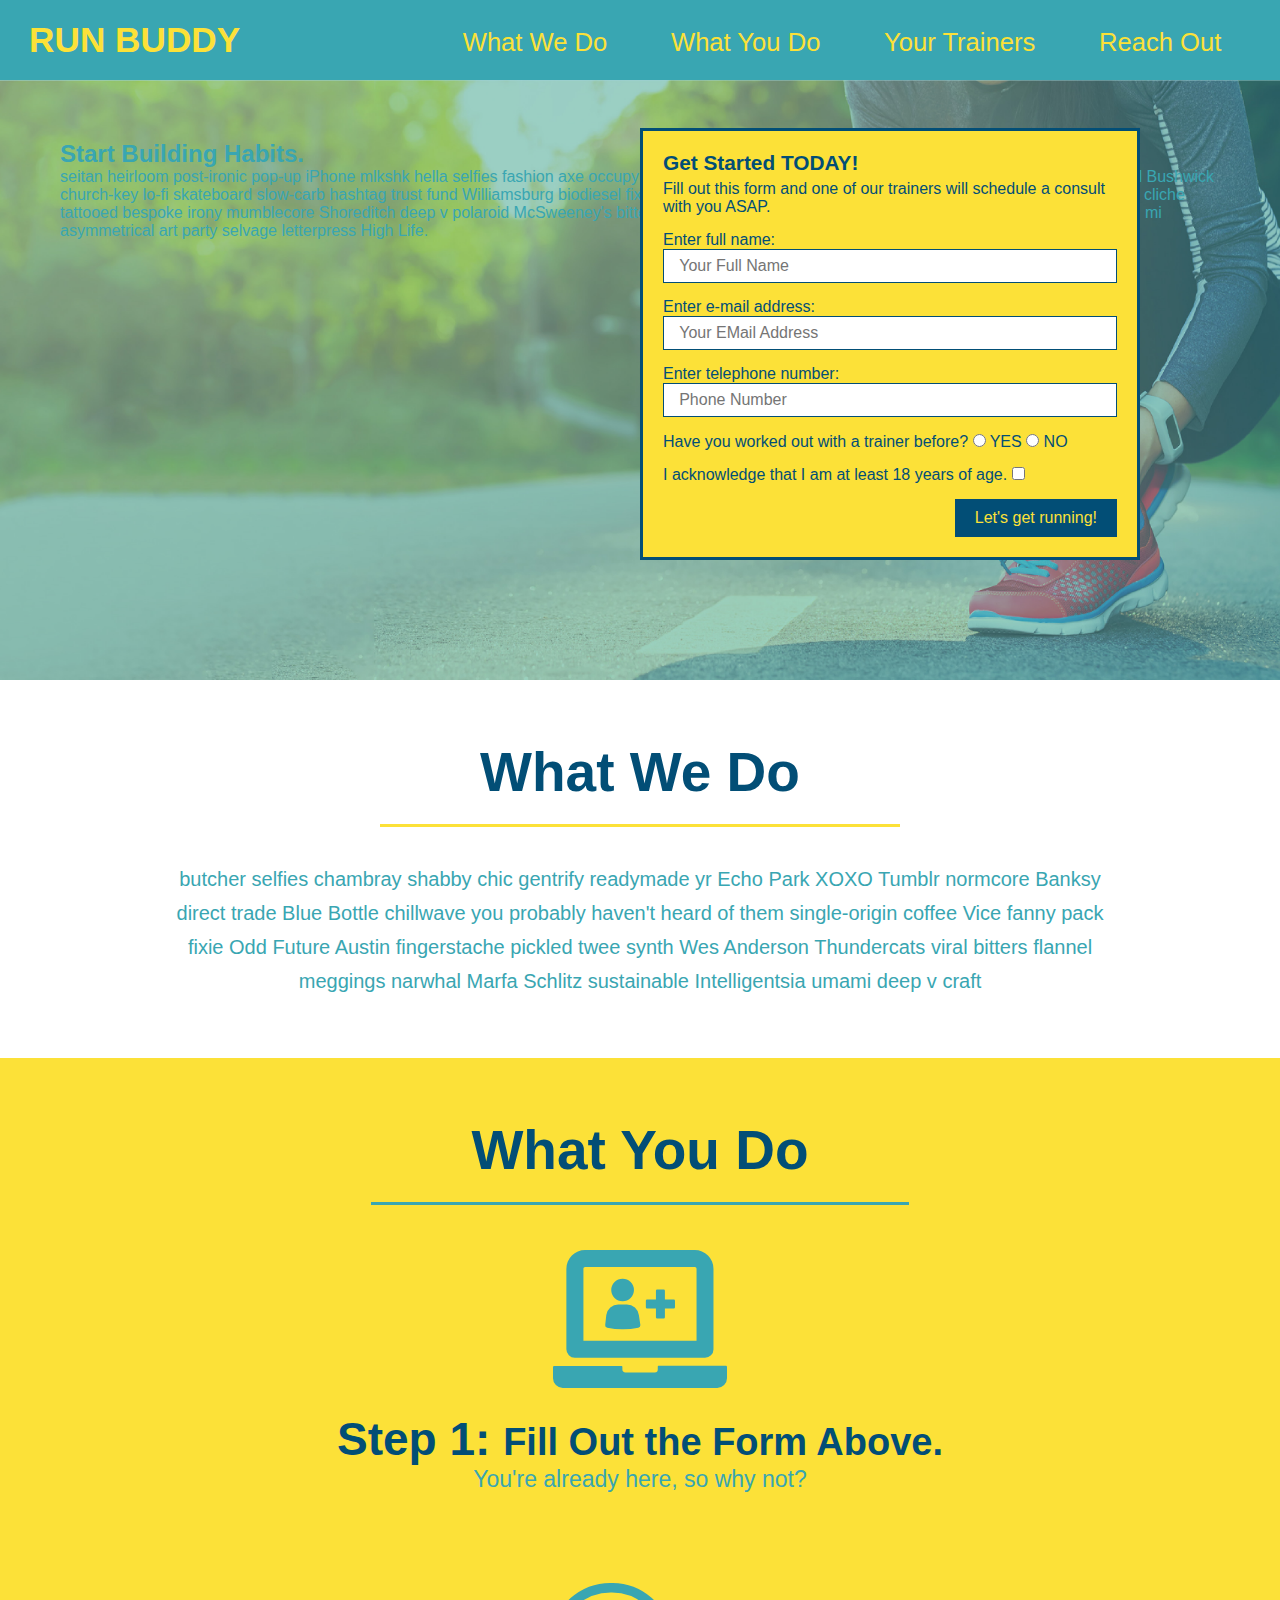
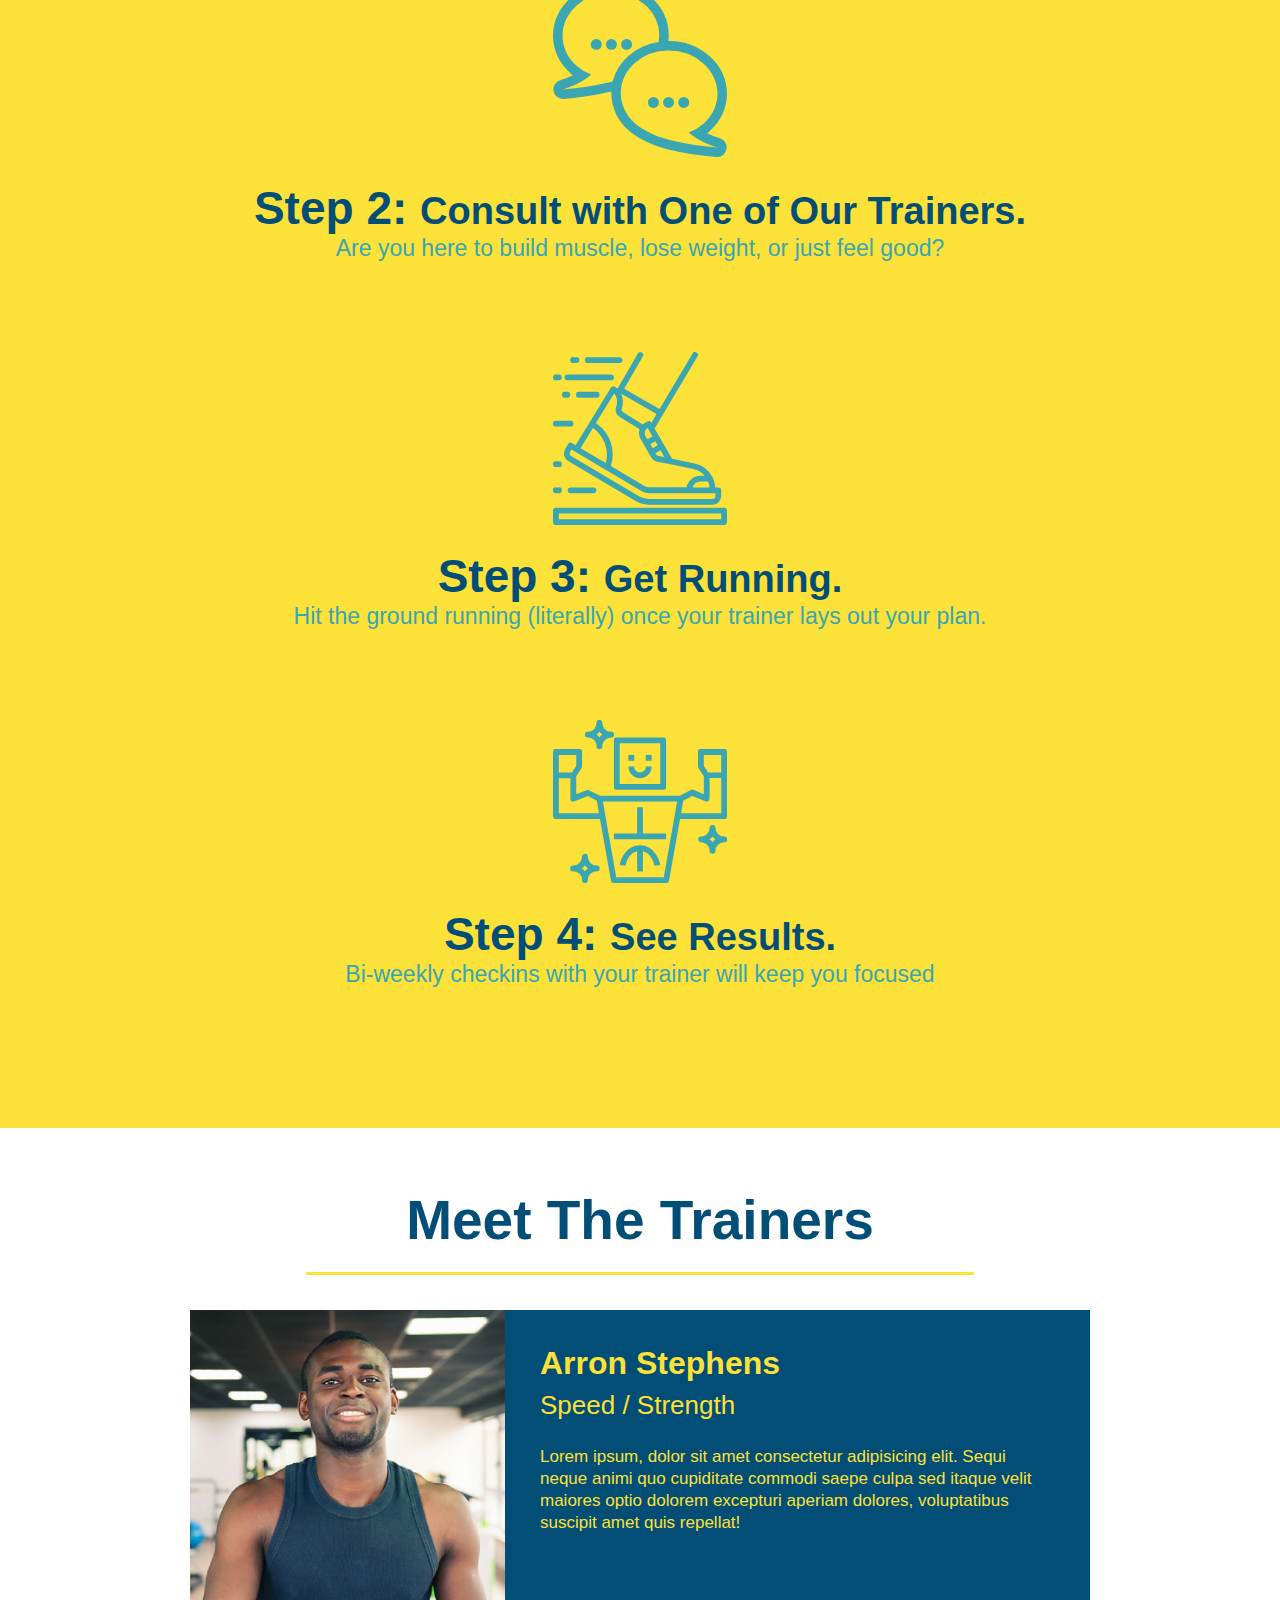
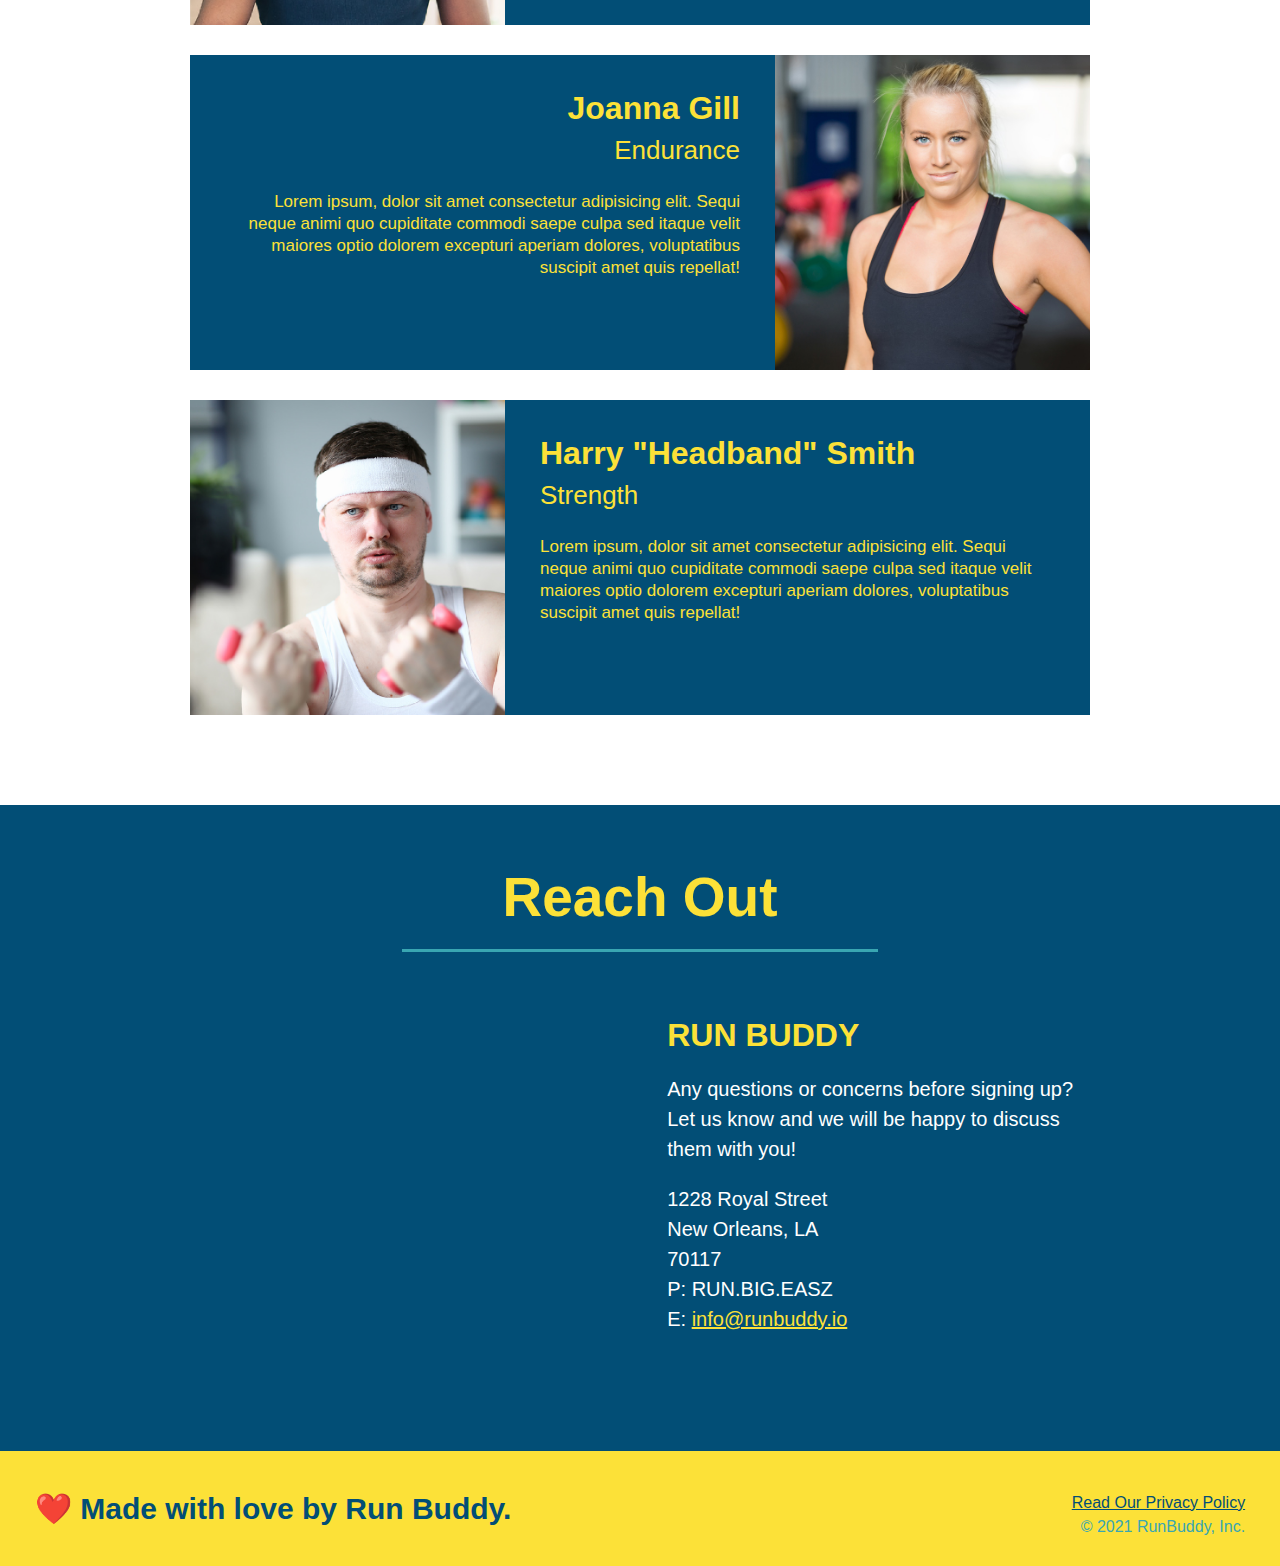
==== index.html @ 5948aca5 "add content to hero, replace image" ====
<!DOCTYPE html>
<html lang="en">
<head>
    <meta charset="UTF-8">
    <meta http-equiv="X-UA-Compatible" content="IE=edge">
    <meta name="viewport" content="width=device-width, initial-scale=1.0">
    <link rel="stylesheet" href="./assets/css/styles.css">
    <title>Run Buddy</title>
</head>
<body>
    <!-- navigation -->
    <header>
        <h1>
           <a href="/"> RUN BUDDY</a>
        </h1>
        <nav>
            <!-- unordered list -->
            <ul>
                <!-- list item  -->
                <li>
                    <!-- anchor -->
                    <a href="#what-we-do">What We Do</a>
                </li>
                <!-- list item  -->
                <li>
                    <!-- anchor -->
                    <a href="#what-you-do">What You Do</a>
                </li>
                <!-- list item  -->
                <li>
                    <!-- anchor -->
                    <a href="#your-trainers">Your Trainers</a>
                </li>
                <!-- list item  -->
                <li>
                    <!-- anchor -->
                    <a href="#reach-out">Reach Out</a>
                </li>
            </ul>
        </nav>
    </header>

    <!-- hero/jumbotron -->
    <section class="hero">
        <div class="hero-cta">
            <h2>Start Building Habits.</h2>
            <p>
              seitan heirloom post-ironic pop-up iPhone mlkshk hella selfies fashion axe occupy readymade put a bird on it messenger bag Wes Anderson Schlitz plaid Bushwick church-key lo-fi skateboard slow-carb hashtag trust fund Williamsburg biodiesel fixie farm-to-table 8-bit banjo XOXO Banksy chillwave bicycle rights retro cliche tattooed bespoke irony mumblecore Shoreditch deep v polaroid McSweeney's bitters cray gentrify tofu Marfa you probably haven't heard of them yr banh mi asymmetrical art party selvage letterpress High Life.
            </p>
          </div>
        <div class="hero-form">
            <h3>Get Started TODAY!</h3>
            <p>Fill out this form and one of our trainers will schedule a consult with you ASAP.</p>
        <!-- add form element -->
            <form>
                <label for="name">Enter full name:</label>
                <input type="text" placeholder="Your Full Name" name="name" id="name" class="form-input"/>
                <label for="email">Enter e-mail address:</label>
                <input type="email" placeholder="Your EMail Address" name="email" id="email" class="form-input"/>
                <label for="phone">Enter telephone number:</label>
                <input type="tel" placeholder="Phone Number" name="phone" id="phone" class="form-input"/>
                <p>
                    Have you worked out with a trainer before?
                    <input type="radio" name="trainer-confirm" id="trainer-yes"/>
                    <label for="trainer-yes">YES</label>
                    <input type="radio" name="trainer-confirm" id="trainer-no"/>
                    <label for="trainer-no">NO</label>
                </p>
                <p>
                    <label for="checkbox">
                        I acknowledge that I am at least 18 years of age.
                    </label>
                    <input type="checkbox" name="age-confirm" id="checkbox"/>
                </p>
                <button type="submit">
                    Let's get running!
                </button>
            </form>
        </div>
    </section>
    <!--end hero  -->
    
    <!-- "what we do" -->
    <section id="what-we-do" class="intro">
        <h2 class="section-title primary-border">What We Do</h2>
        <p>
            butcher selfies chambray shabby chic gentrify readymade yr Echo Park XOXO Tumblr normcore Banksy direct trade Blue Bottle chillwave you probably haven't heard of them single-origin coffee Vice fanny pack fixie Odd Future Austin fingerstache pickled twee synth Wes Anderson Thundercats viral bitters flannel meggings narwhal Marfa Schlitz sustainable Intelligentsia umami deep v craft
        </p>
    </section>
    
    <!-- "what you do"  -->
    <section id="what-you-do" class="steps">
        <h2 class="section-title secondary-border">What You Do</h2>

        <div>
            <img src="./assets/images/steps/step-1.svg" alt="" />
            <h3>Step 1: <span>Fill Out the Form Above.</span></h3>
            <p>You're already here, so why not?</p>
          </div>
        
          <div>
            <img src="./assets/images/steps/step-2.svg" alt="" />
            <h3>Step 2: <span>Consult with One of Our Trainers.</span></h3>
            <p>Are you here to build muscle, lose weight, or just feel good?</p>
          </div>
        
          <div>
            <img src="./assets/images/steps/step-3.svg" alt="" />
            <h3>Step 3: <span>Get Running.</span></h3>
            <p>Hit the ground running (literally) once your trainer lays out your plan.</p>
          </div>
        
          <div>
            <img src="./assets/images/steps/step-4.svg" alt="" />
            <h3>Step 4: <span>See Results.</span></h3>
            <p>Bi-weekly checkins with your trainer will keep you focused</p>
          </div>
    </section>

    <!-- "meet the trainers"  -->
    <section id="your-trainers" class="trainers">
        <h2 class="section-title primary-border">Meet The Trainers</h2>
        <article class="trainer">
            <img src="assets/images/trainers/trainer-1.jpg" alt="Arron Stephens in his workout clothes, ready to pump some iron!!" />
            <div class="trainer-bio text-left">
                <h3>Arron Stephens</h3>
                <h4>Speed / Strength</h4>
                <p>
                    Lorem ipsum, dolor sit amet consectetur adipisicing elit. Sequi neque animi quo cupiditate commodi saepe culpa sed
      itaque velit maiores optio dolorem excepturi aperiam dolores, voluptatibus suscipit amet quis repellat! 
                </p>
            </div>
        </article>
        <article class="trainer">
            <div class="trainer-bio text-right">
                <h3>Joanna Gill</h3>
                <h4>Endurance</h4>
                <p>
                    Lorem ipsum, dolor sit amet consectetur adipisicing elit. Sequi neque animi quo cupiditate commodi saepe culpa sed
      itaque velit maiores optio dolorem excepturi aperiam dolores, voluptatibus suscipit amet quis repellat! 
                </p>
            </div>
            <img src="assets/images/trainers/trainer-2.jpg" alt="Arron Stephens in his workout clothes, ready to pump some iron!!" />
        </article>
        <article class="trainer">
            <img src="assets/images/trainers/trainer-3.jpg" alt="Arron Stephens in his workout clothes, ready to pump some iron!!" />
            <div class="trainer-bio text-left">
                <h3>Harry "Headband" Smith</h3>
                <h4>Strength</h4>
                <p>
                    Lorem ipsum, dolor sit amet consectetur adipisicing elit. Sequi neque animi quo cupiditate commodi saepe culpa sed
      itaque velit maiores optio dolorem excepturi aperiam dolores, voluptatibus suscipit amet quis repellat! 
                </p>
            </div>
        </article>
    </section>

    <!-- "reach out" -->
    <section id="reach-out" class="contact">
        <h2 class="section-title secondary-border">Reach Out</h2>
        <div class="contact-info">
            <iframe 
            src="https://www.google.com/maps/embed?pb=!1m18!1m12!1m3!1d3456.588823987469!2d-90.06279768544455!3d29.962503529394986!2m3!1f0!2f0!3f0!3m2!1i1024!2i768!4f13.1!3m3!1m2!1s0x8620a619ffd8ab03%3A0xcccd583f486c38cd!2s1228%20Royal%20St%2C%20New%20Orleans%2C%20LA%2070116!5e0!3m2!1sen!2sus!4v1630779597541!5m2!1sen!2sus" 
            style="border:0;" 
            allowfullscreen="" 
            loading="lazy"></iframe>
            <div>
                <h3>RUN BUDDY</h3>
                 <p>
                Any questions or concerns before signing up?
                <br/>
                Let us know and we will be happy to discuss them with you!
                 </p>
                <address>
                1228 Royal Street 
                <br/>
                New Orleans, LA 
                <br/>
                70117 
                <br/>
                P: RUN.BIG.EASZ
                <br/>
                E: <a href="mailto:etorresntoary@gmail.com">info@runbuddy.io</a>
                </address>
            </div>
        </div>
    </section>

    <!-- footer -->
    <footer>
        <h2>❤️ Made with love by Run Buddy.</h2>
        <div>
            <a href="./privacy-policy.html">Read Our Privacy Policy</a>
           <br/>
           &copy; 2021 RunBuddy, Inc.
        </div>
    </footer>
</body>
</html>
---- assets/css/styles.css ----
* {
    margin: 0;
    padding: 0;
    box-sizing: border-box;
}

body {
    color: #39a6b2;
    font-family: Helvetica, Arial, sans-serif;
  }

section {
    padding: 3.75rem;
}

.section-title {
    display: inline-block;
    font-size: 3.4375rem;
    color: #024e76;
    margin-bottom: 2.1875rem;
    padding: 0 6.25rem 1.25rem 6.25rem;
    border-bottom: .1875rem solid
}

.primary-border {
    border-color: #fce138;
}

.secondary-border {
    border-color: #39a6b2;
}

.text-left {
    text-align: left
}

.text-right {
    text-align: right
}

  /* header styles */
  header {
      padding: 1.25rem 1.82rem;
      background-color: #39a6b2;
  }

  header h1 {
      font-weight: bold;
      font-size: 2.2rem;
      color: #fce138;
      margin: 0;
      display: inline;
  }

  header a {
      text-decoration: none;
      color: #fce138;
  }

  header nav {
      float: right;
      margin: .5rem 0;
  }

  header nav ul li {
      display: inline;
  }

  header nav ul li a {
      margin: 0 1.85rem;
      font-weight: lighter;
      font-size: 1.6rem
  }
/* header end */


/* hero style start */
.hero {
    background-image: url("../images/hero/flipped-hero-image.jpg");
    height: 37.5rem;
    background-size: cover;
    background-position: center;
    position: relative;
}

.hero-form {
    border: solid 3px #024e76;
    background-color: #fce138;
    padding: 1.25rem;
    width: 31.25rem;
    color: #024e76;
    position:absolute;
    bottom: 7.5rem;
    right: 8.75rem;
}

.hero-form h3 {
    font-size: 1.3rem;
    margin: 0;
}

.hero-form p {
    margin: .3125rem 0 .95rem 0;
}

/* .hero-form label {
    margin: 0 .3125rem
} */

.form-input{
    border: 1px solid #024e76;
    display: block;
    padding: .44rem .95rem;
    font-size: 1rem;
    color: #024e76;
    width: 100%;
    margin-bottom: .95rem;
}

.hero-form button {
    color: #fce138;
    background-color: #024e76;
    border: none;
    padding: .625rem 1.25rem;
    font-size: 1rem;
    float: right;
}
/* hero style end */

/* intro styles */
.intro {
    text-align: center;
}

.intro p {
    line-height: 1.7;
    color: #39a6b2;
    width: 80%;
    font-size: 1.25rem;
    margin: auto;
}
/* intro styles end */

/* steps styles */
.steps {
    text-align: center;
    background: #fce138
}

.steps div {
    margin-bottom: 5rem;
}

.steps img {
    width: 15%;
    margin: .625rem 0;
}

.steps h3 {
    color: #024e76;
    font-size: 2.875rem;
    margin-top: .625rem;
}

.steps span {
    font-size: 2.375rem;
}

.steps p {
    color: #39a6b2;
    font-size: 1.4375rem;
}
/* steps styles end */

/* trainers styles */
.trainers {
    text-align: center;
}

.trainer {
    width: 56.25rem;
    margin: 0 auto 1.875rem auto;
    background: #024e76;
    color: #fce138;
    overflow: auto;
}

.trainer img {
    width: 35%;
    float: left;
}

.trainer-bio {
    padding: 2.1875rem;
    float: left;
    width: 65%;
}

.trainer-bio h3 {
    font-size: 2rem;
    margin-bottom: .5rem;
}

.trainer-bio h4 {
    font-weight: lighter;
    font-size: 1.625rem;
    margin-bottom: 1.5625rem;
}

.trainer-bio p {
    font-size: 1.0625rem;
    line-height: 1.3;
}
/* trainers end */

/* reach out styles */
.contact {
    text-align: center;
    background: #024e76;
}

.contact h2 {
    color: #fce138;
}

.contact-info iframe {
    width: 25rem;
    height: 25rem;
}

.contact-info div {
    width: 25.625rem;
    display: inline-block;
    vertical-align: top;
    text-align: left;
    margin: 1.875rem 0 0 3.75rem;
    color: #fff;
}

.contact-info h3 {
    color: #fce138;
    font-size: 2rem;
}

.contact-info p, .contact-info address {
    margin: 1.25rem 0;
    line-height: 1.5;
    font-size: 1.25rem;
    font-style: normal;
}

.contact-info a {
    color: #fce138;
}
/* reach out end */

  /*  footer styles */
  footer {
    background: #fce138;
    width: 100%;
    padding: 2.5rem 2.18rem;
}

footer h2 {
    display: inline;
    color: #024e76;
    font-size: 1.875rem;
    margin: 0;
}

footer div {
    float: right;
    line-height: 1.5;
    text-align: right;
}

footer a {
    color: #024e76;
}

/* footer style end */
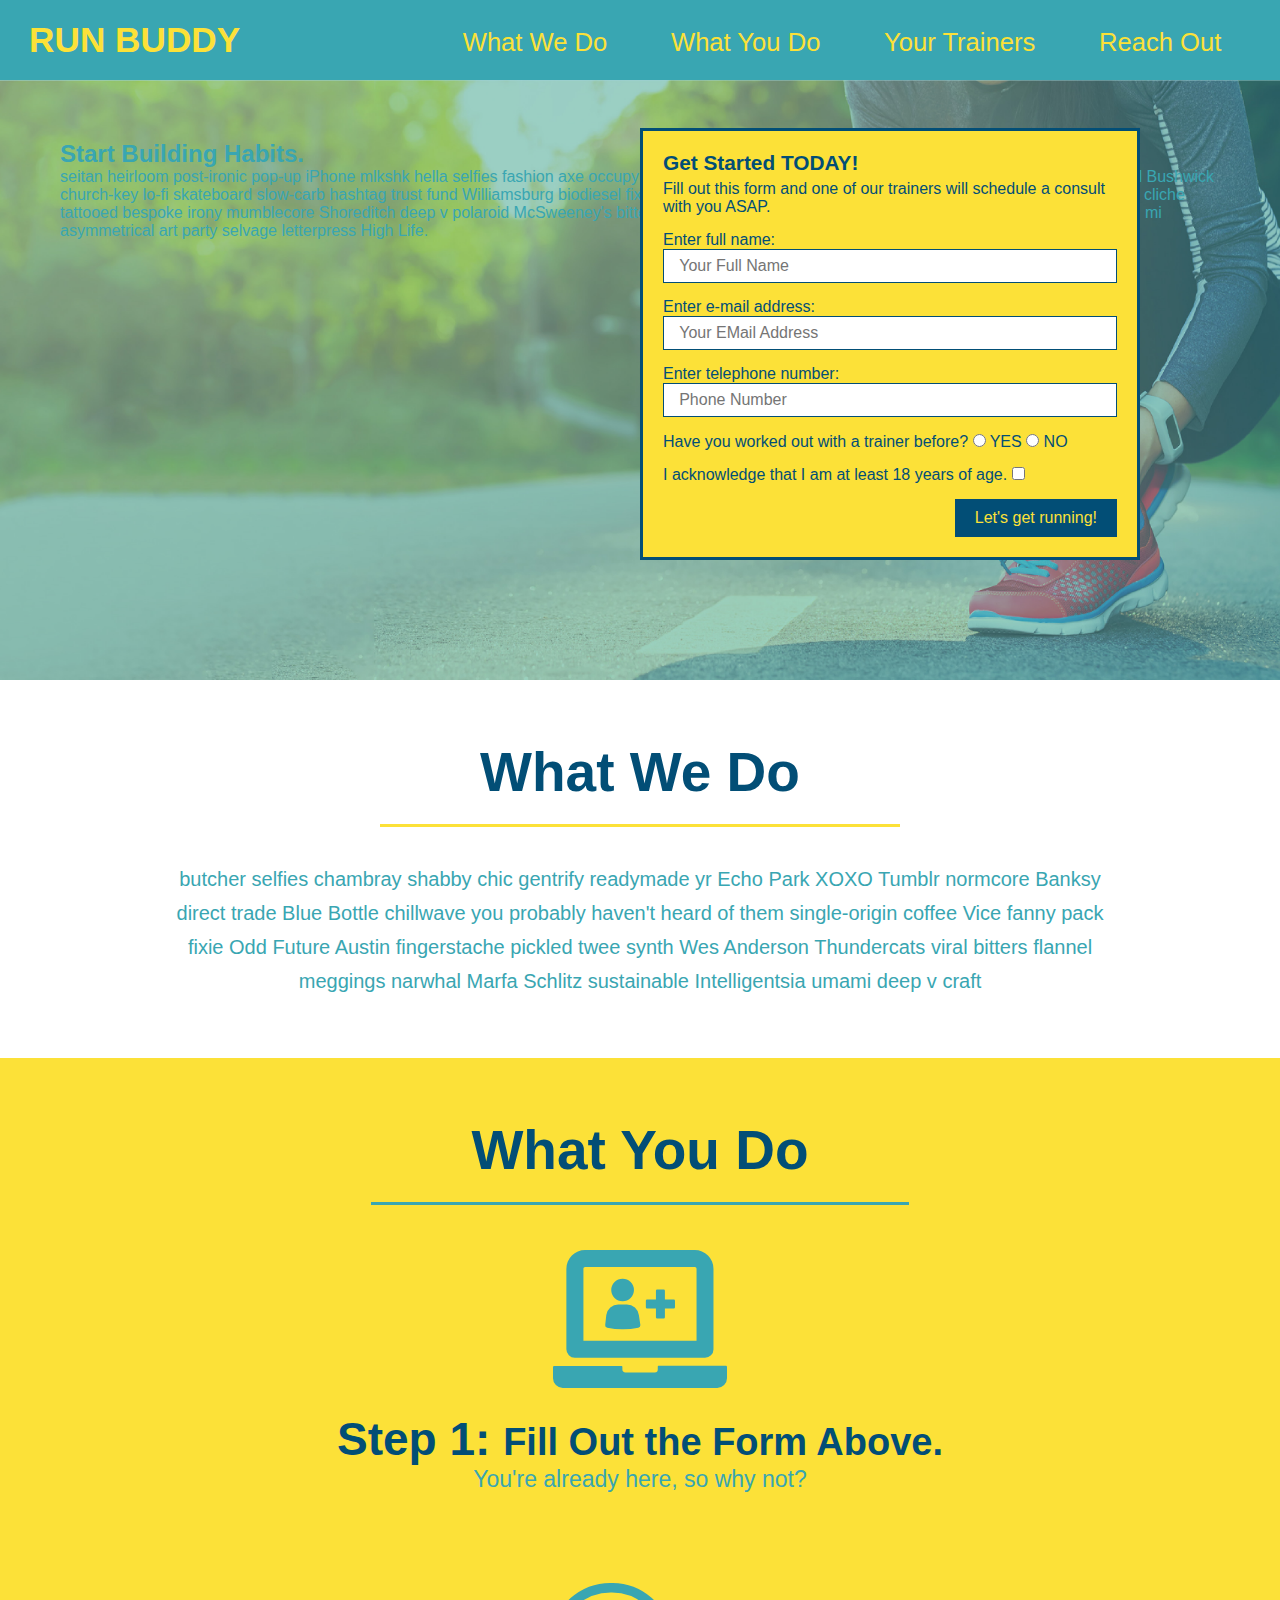
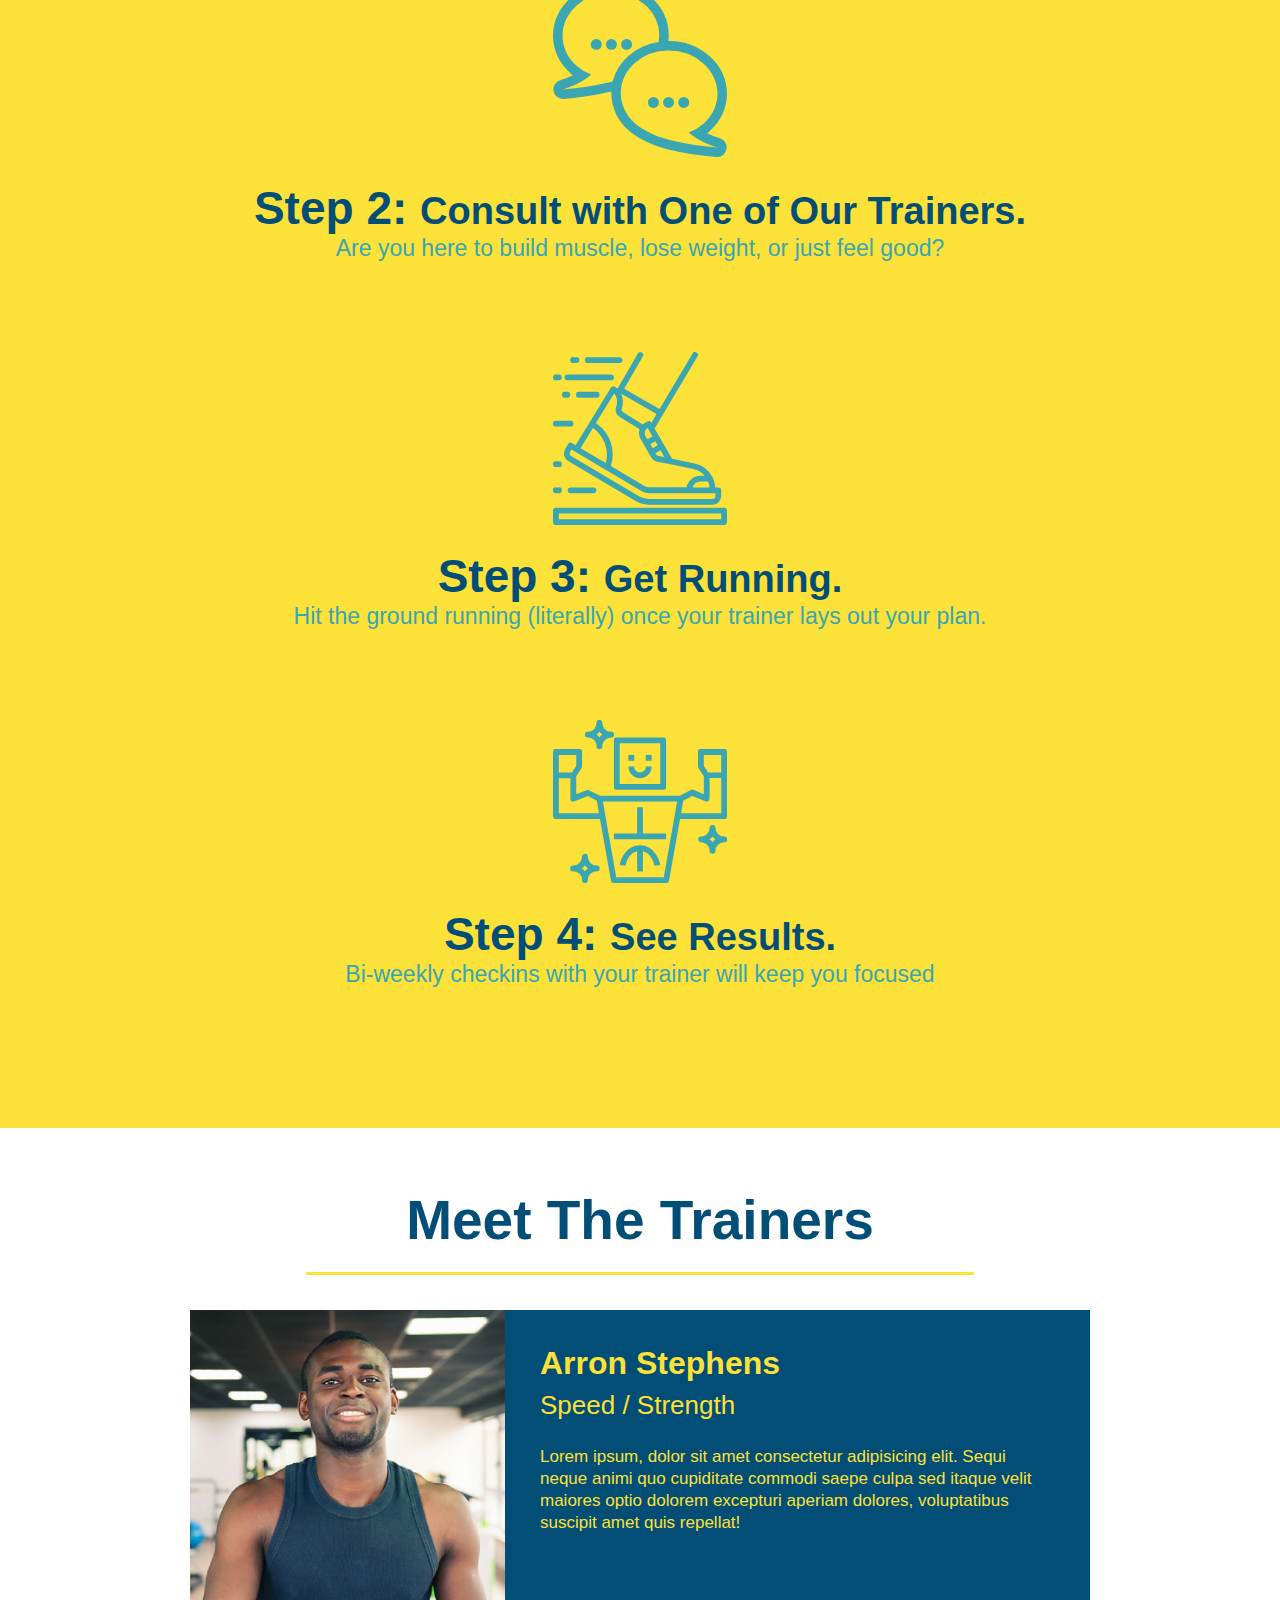
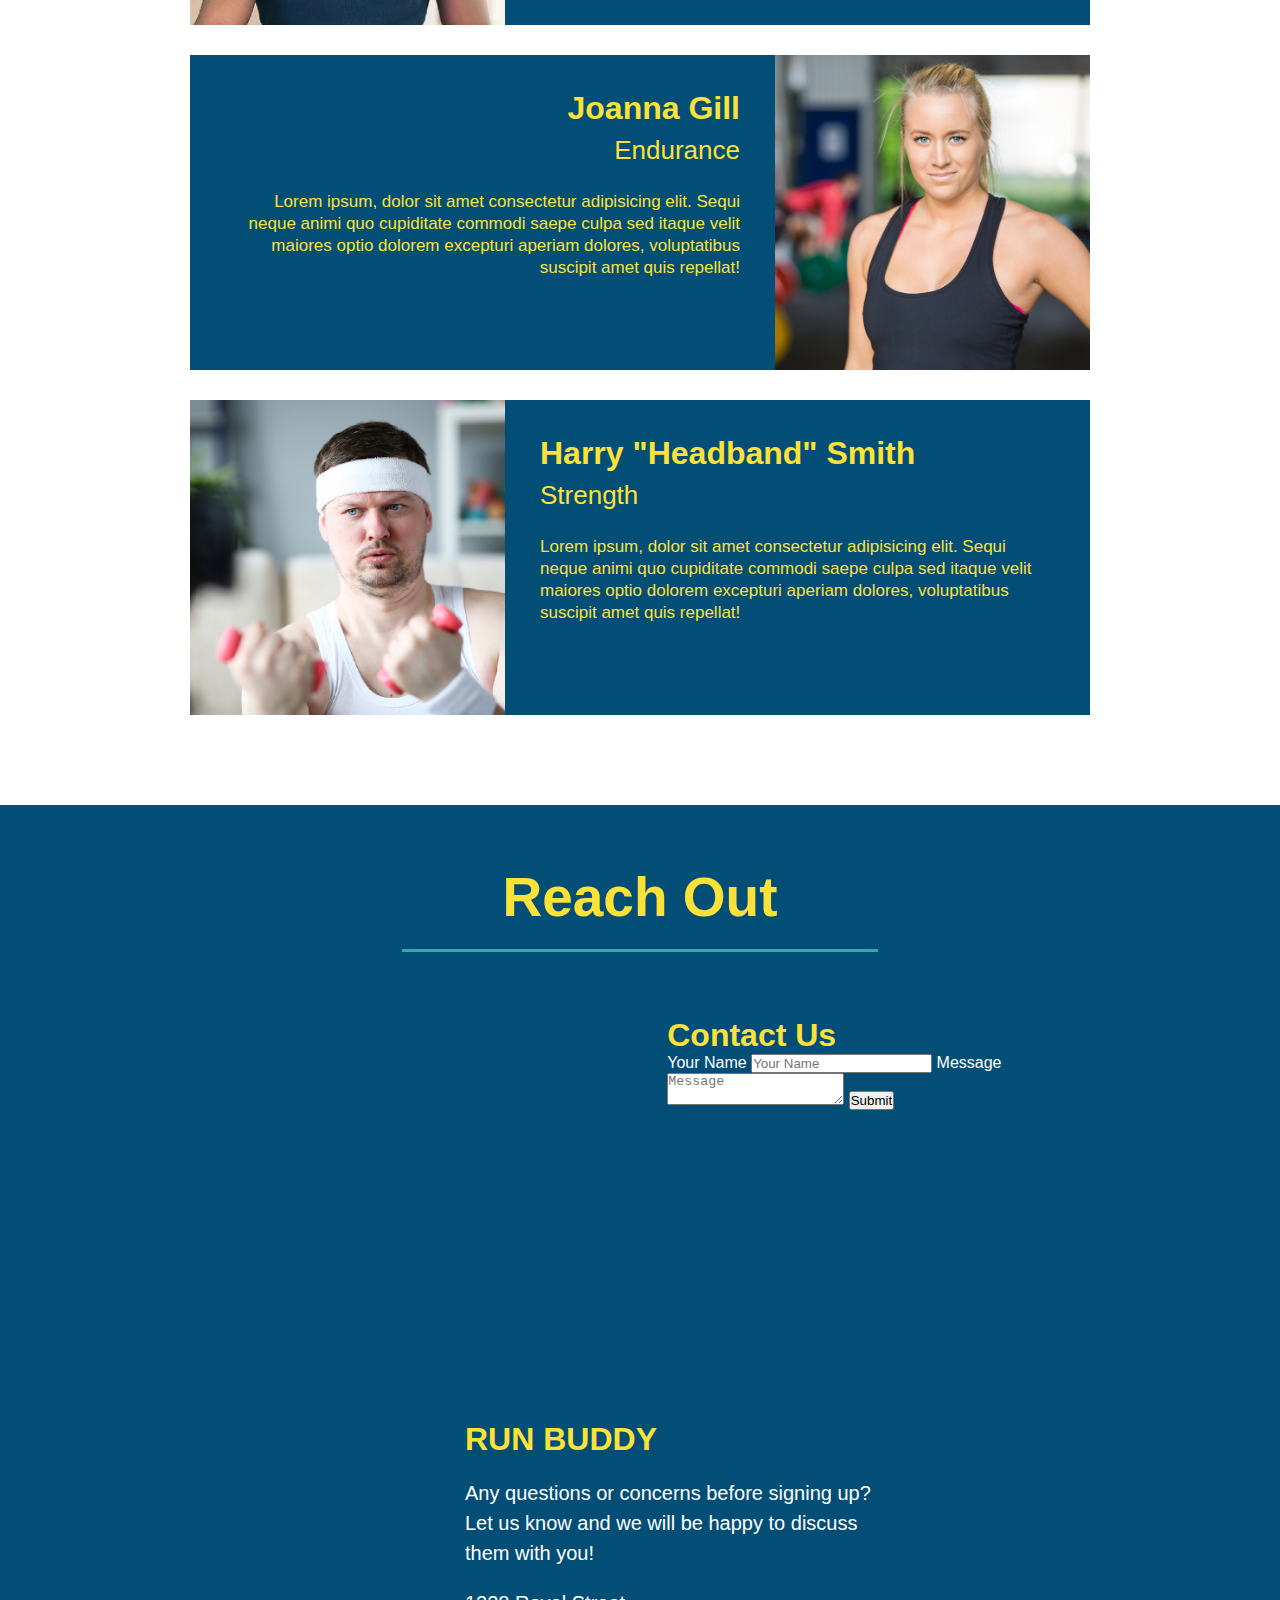
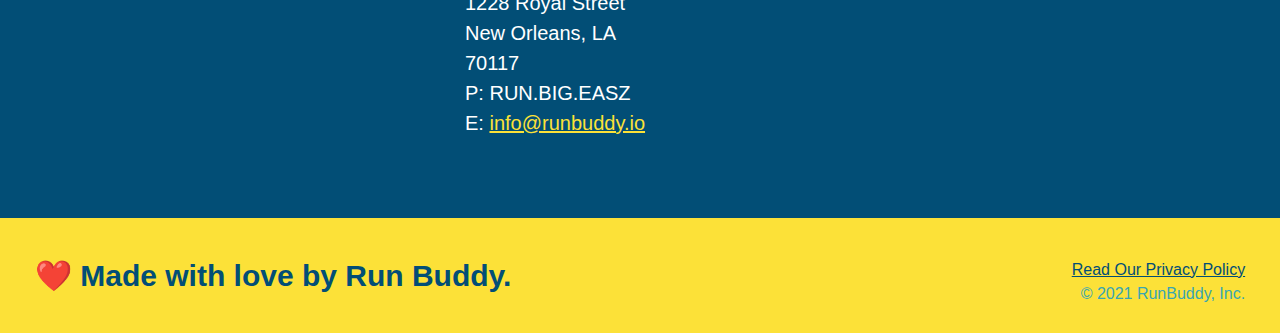
==== commit 6850f4c1: "add contact form to reach out" ====
--- a/index.html
+++ b/index.html
@@ -164,6 +164,18 @@
             style="border:0;" 
             allowfullscreen="" 
             loading="lazy"></iframe>
+            <div class="contact-form">
+                <h3>Contact Us</h3>
+                <form>
+                   <label for="contact-name">Your Name</label>
+                   <input type="text" id="contact-name" placeholder="Your Name" />
+              
+                   <label for="contact-message">Message</label>
+                   <textarea id="contact-message" placeholder="Message"></textarea>
+              
+                   <button type="submit">Submit</button>
+                  </form>
+            </div>
             <div>
                 <h3>RUN BUDDY</h3>
                  <p>
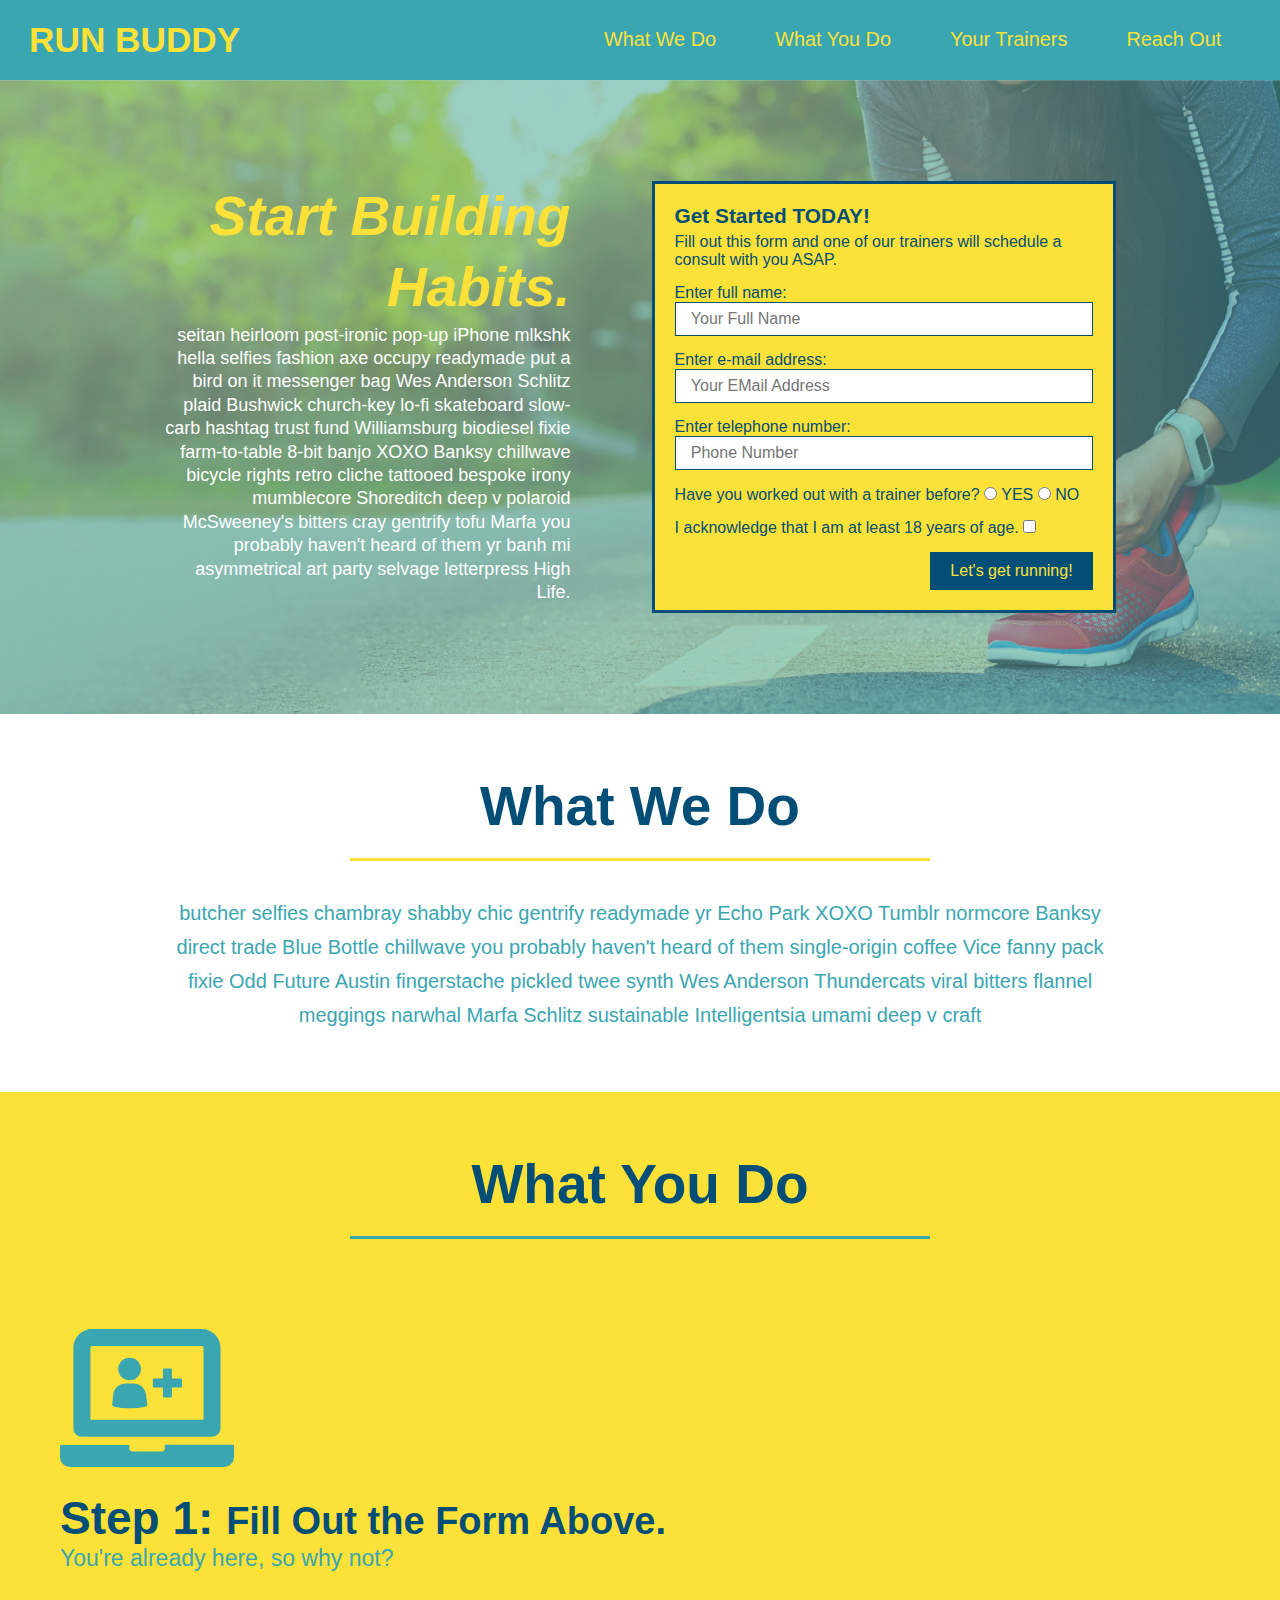
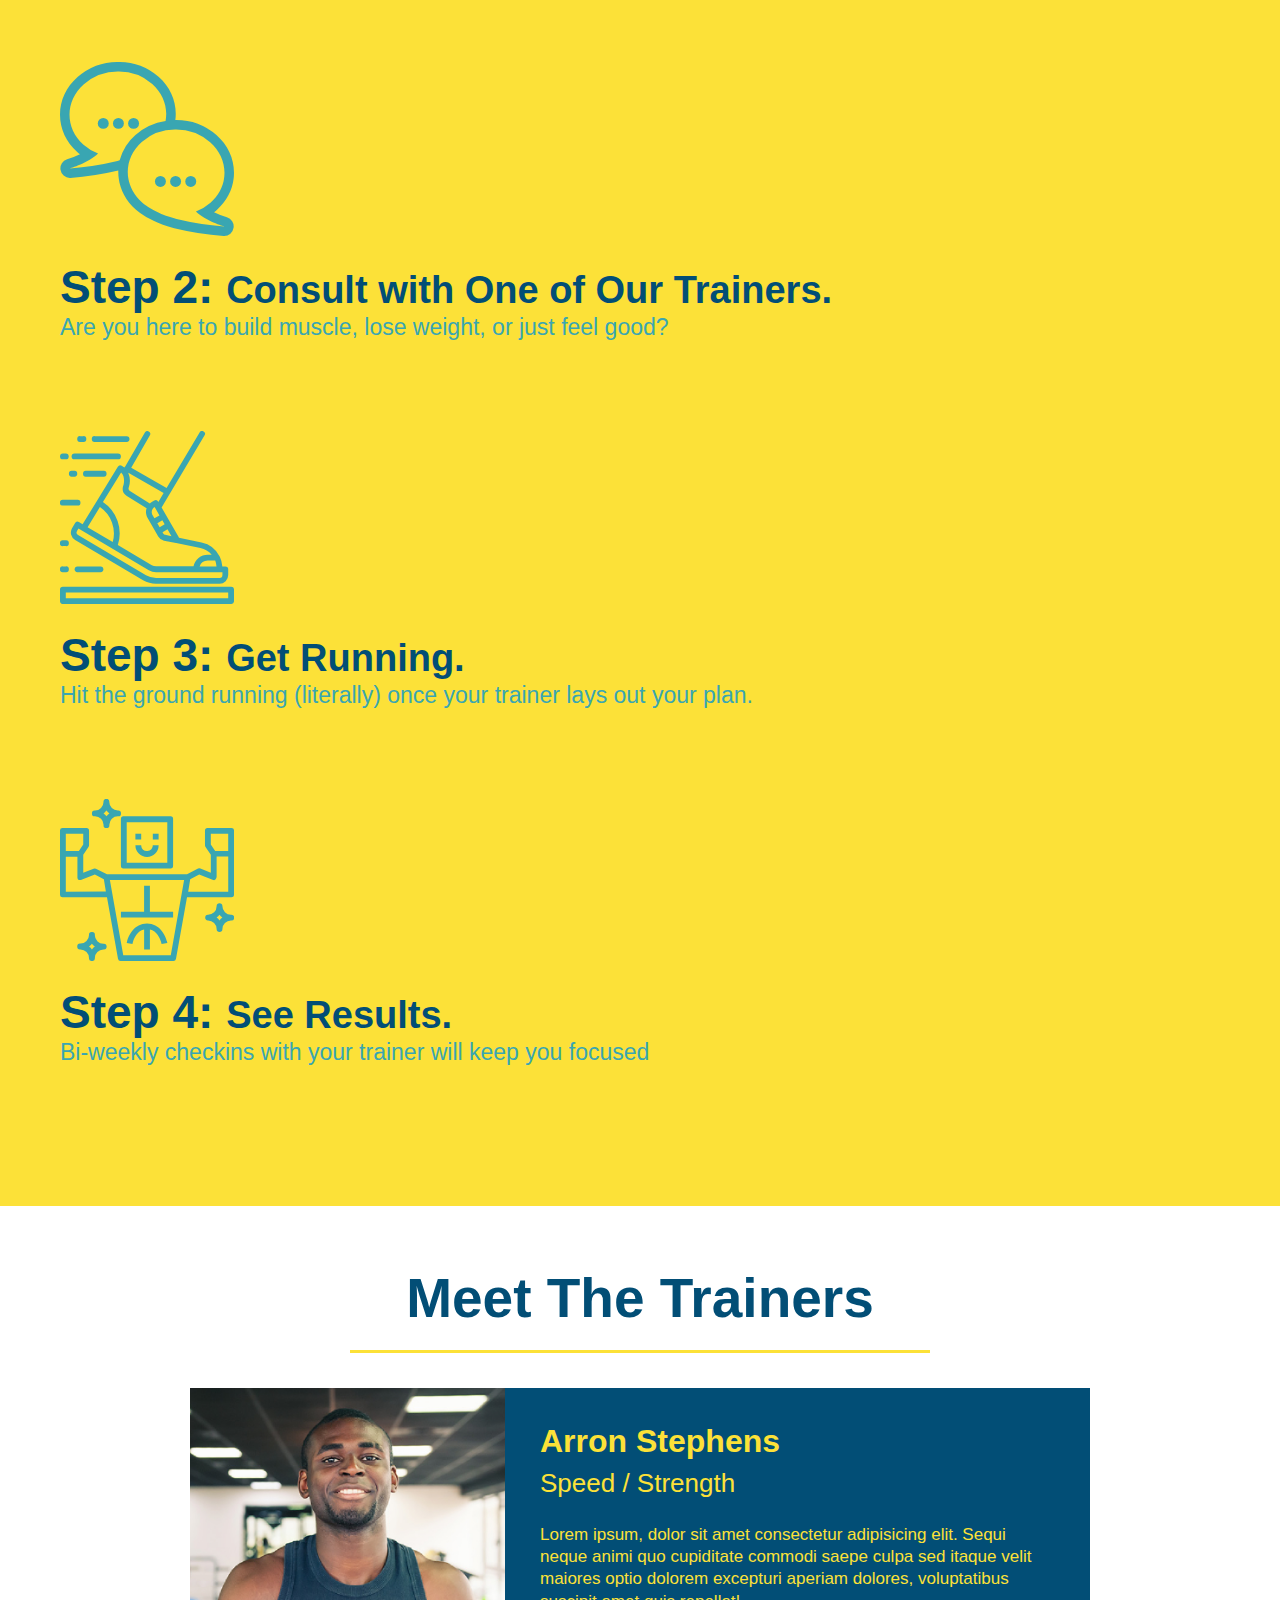
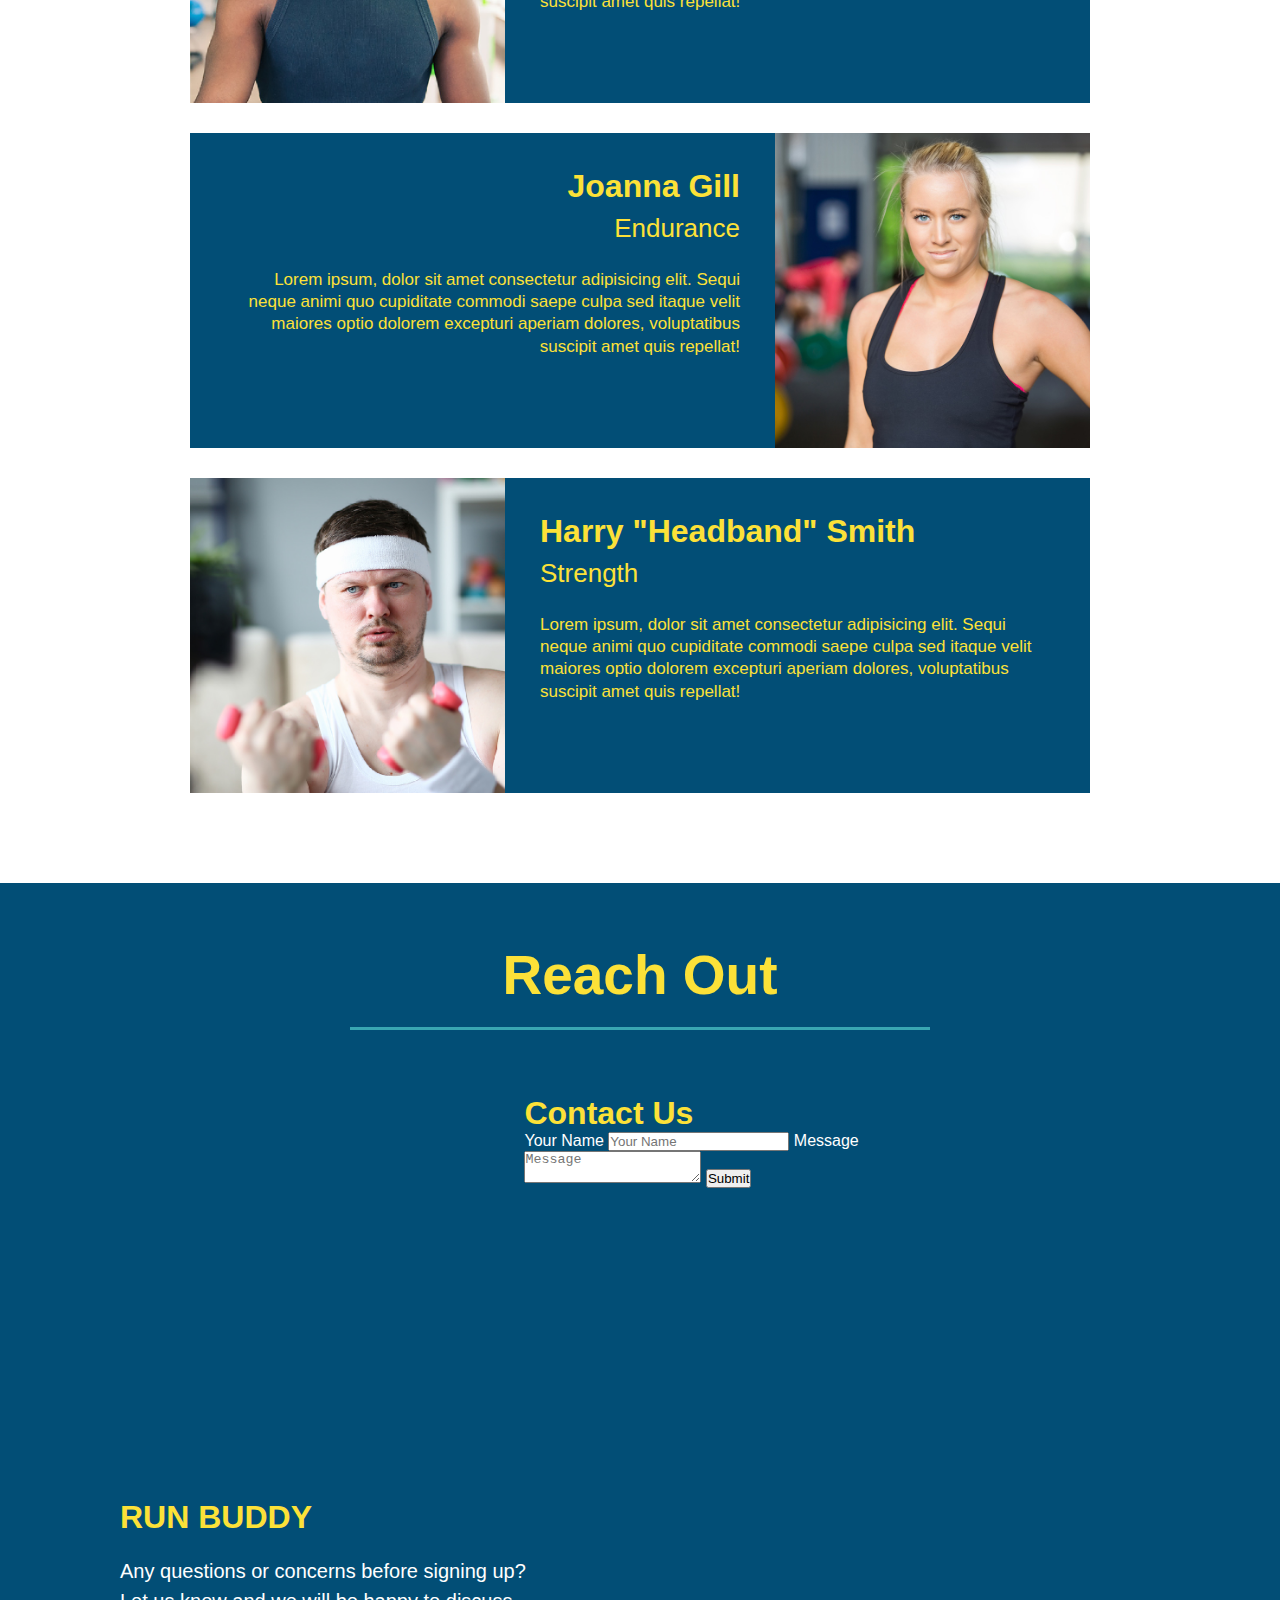
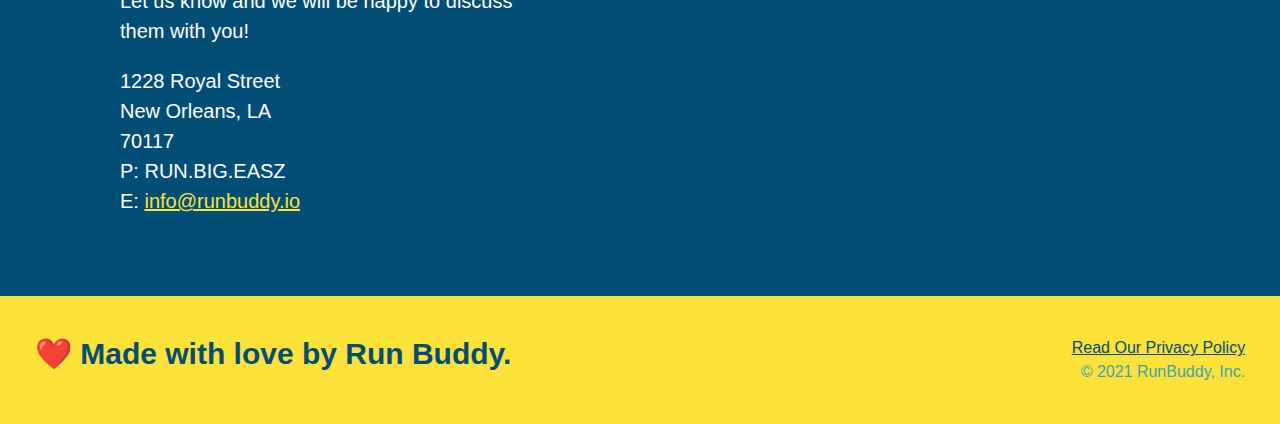
==== commit b164b6da: "flexbox to section titles" ====
--- a/index.html
+++ b/index.html
@@ -47,7 +47,7 @@
             <p>
               seitan heirloom post-ironic pop-up iPhone mlkshk hella selfies fashion axe occupy readymade put a bird on it messenger bag Wes Anderson Schlitz plaid Bushwick church-key lo-fi skateboard slow-carb hashtag trust fund Williamsburg biodiesel fixie farm-to-table 8-bit banjo XOXO Banksy chillwave bicycle rights retro cliche tattooed bespoke irony mumblecore Shoreditch deep v polaroid McSweeney's bitters cray gentrify tofu Marfa you probably haven't heard of them yr banh mi asymmetrical art party selvage letterpress High Life.
             </p>
-          </div>
+        </div>
         <div class="hero-form">
             <h3>Get Started TODAY!</h3>
             <p>Fill out this form and one of our trainers will schedule a consult with you ASAP.</p>
@@ -82,16 +82,21 @@
     
     <!-- "what we do" -->
     <section id="what-we-do" class="intro">
-        <h2 class="section-title primary-border">What We Do</h2>
-        <p>
+        <div class="flex-row">
+            <h2 class="section-title primary-border">What We Do</h2>
+        </div>
+        <div class="flex-row">
+            <p>
             butcher selfies chambray shabby chic gentrify readymade yr Echo Park XOXO Tumblr normcore Banksy direct trade Blue Bottle chillwave you probably haven't heard of them single-origin coffee Vice fanny pack fixie Odd Future Austin fingerstache pickled twee synth Wes Anderson Thundercats viral bitters flannel meggings narwhal Marfa Schlitz sustainable Intelligentsia umami deep v craft
-        </p>
+            </p>
+        </div>
     </section>
     
     <!-- "what you do"  -->
     <section id="what-you-do" class="steps">
-        <h2 class="section-title secondary-border">What You Do</h2>
-
+        <div class="flex-row">
+            <h2 class="section-title secondary-border">What You Do</h2>
+        </div>
         <div>
             <img src="./assets/images/steps/step-1.svg" alt="" />
             <h3>Step 1: <span>Fill Out the Form Above.</span></h3>
@@ -119,7 +124,9 @@
 
     <!-- "meet the trainers"  -->
     <section id="your-trainers" class="trainers">
-        <h2 class="section-title primary-border">Meet The Trainers</h2>
+        <div class="flex-row">
+            <h2 class="section-title primary-border">Meet The Trainers</h2>
+        </div>
         <article class="trainer">
             <img src="assets/images/trainers/trainer-1.jpg" alt="Arron Stephens in his workout clothes, ready to pump some iron!!" />
             <div class="trainer-bio text-left">
@@ -127,7 +134,7 @@
                 <h4>Speed / Strength</h4>
                 <p>
                     Lorem ipsum, dolor sit amet consectetur adipisicing elit. Sequi neque animi quo cupiditate commodi saepe culpa sed
-      itaque velit maiores optio dolorem excepturi aperiam dolores, voluptatibus suscipit amet quis repellat! 
+                    itaque velit maiores optio dolorem excepturi aperiam dolores, voluptatibus suscipit amet quis repellat! 
                 </p>
             </div>
         </article>
@@ -137,7 +144,7 @@
                 <h4>Endurance</h4>
                 <p>
                     Lorem ipsum, dolor sit amet consectetur adipisicing elit. Sequi neque animi quo cupiditate commodi saepe culpa sed
-      itaque velit maiores optio dolorem excepturi aperiam dolores, voluptatibus suscipit amet quis repellat! 
+                    itaque velit maiores optio dolorem excepturi aperiam dolores, voluptatibus suscipit amet quis repellat! 
                 </p>
             </div>
             <img src="assets/images/trainers/trainer-2.jpg" alt="Arron Stephens in his workout clothes, ready to pump some iron!!" />
@@ -149,7 +156,7 @@
                 <h4>Strength</h4>
                 <p>
                     Lorem ipsum, dolor sit amet consectetur adipisicing elit. Sequi neque animi quo cupiditate commodi saepe culpa sed
-      itaque velit maiores optio dolorem excepturi aperiam dolores, voluptatibus suscipit amet quis repellat! 
+                    itaque velit maiores optio dolorem excepturi aperiam dolores, voluptatibus suscipit amet quis repellat! 
                 </p>
             </div>
         </article>
@@ -157,7 +164,9 @@
 
     <!-- "reach out" -->
     <section id="reach-out" class="contact">
-        <h2 class="section-title secondary-border">Reach Out</h2>
+        <div class="flex-row">
+            <h2 class="section-title secondary-border">Reach Out</h2>
+        </div>
         <div class="contact-info">
             <iframe 
             src="https://www.google.com/maps/embed?pb=!1m18!1m12!1m3!1d3456.588823987469!2d-90.06279768544455!3d29.962503529394986!2m3!1f0!2f0!3f0!3m2!1i1024!2i768!4f13.1!3m3!1m2!1s0x8620a619ffd8ab03%3A0xcccd583f486c38cd!2s1228%20Royal%20St%2C%20New%20Orleans%2C%20LA%2070116!5e0!3m2!1sen!2sus!4v1630779597541!5m2!1sen!2sus" 
--- a/assets/css/styles.css
+++ b/assets/css/styles.css
@@ -1,7 +1,7 @@
 * {
+    box-sizing: border-box;
     margin: 0;
     padding: 0;
-    box-sizing: border-box;
 }
 
 body {
@@ -14,12 +14,13 @@
 }
 
 .section-title {
-    display: inline-block;
+    border-bottom: .1875rem solid;
+    color: #024e76;
     font-size: 3.4375rem;
-    color: #024e76;
-    margin-bottom: 2.1875rem;
-    padding: 0 6.25rem 1.25rem 6.25rem;
-    border-bottom: .1875rem solid
+    margin: 0 auto 2.1875rem auto;
+    padding-bottom: 1.25rem;
+    text-align: center;
+    width: 50%;
 }
 
 .primary-border {
@@ -38,38 +39,47 @@
     text-align: right
 }
 
+.flex-ro {
+    display: flex;
+}
+
   /* header styles */
   header {
+      background-color: #39a6b2;
+      display: flex;
+      flex-wrap: wrap;
+      justify-content: space-between;
       padding: 1.25rem 1.82rem;
-      background-color: #39a6b2;
   }
 
   header h1 {
+      color: #fce138;
+      font-size: 2.2rem;
       font-weight: bold;
-      font-size: 2.2rem;
+      margin: 0;
+  }
+
+  header a {
       color: #fce138;
-      margin: 0;
-      display: inline;
-  }
-
-  header a {
       text-decoration: none;
-      color: #fce138;
   }
 
   header nav {
-      float: right;
       margin: .5rem 0;
   }
 
-  header nav ul li {
-      display: inline;
+  header nav ul {
+      align-items: center;
+      display: flex;
+      flex-wrap: wrap;
+      justify-content: space-between;
+      list-style: none;
   }
 
   header nav ul li a {
       margin: 0 1.85rem;
+      font-size: 1.55vw;
       font-weight: lighter;
-      font-size: 1.6rem
   }
 /* header end */
 
@@ -77,21 +87,35 @@
 /* hero style start */
 .hero {
     background-image: url("../images/hero/flipped-hero-image.jpg");
-    height: 37.5rem;
+    background-position: center;
     background-size: cover;
-    background-position: center;
-    position: relative;
+    display: flex;
+    flex-wrap: wrap;
+    justify-content: center;
+}
+
+.hero-cta {
+    color: #fff;
+    font-size: 1.125rem;
+    margin: 3.5%;
+    line-height: 1.3;
+    text-align: right;
+    width: 35%;
+}
+
+.hero-cta h2 {
+    color: #fce138;
+    font-size: 3.4375rem;
+    font-style: italic;
 }
 
 .hero-form {
+    background-color: #fce138;
     border: solid 3px #024e76;
-    background-color: #fce138;
+    color: #024e76;
+    margin: 3.5%;
     padding: 1.25rem;
-    width: 31.25rem;
-    color: #024e76;
-    position:absolute;
-    bottom: 7.5rem;
-    right: 8.75rem;
+    width: 40%;
 }
 
 .hero-form h3 {
@@ -128,22 +152,18 @@
 /* hero style end */
 
 /* intro styles */
-.intro {
-    text-align: center;
-}
-
 .intro p {
     line-height: 1.7;
     color: #39a6b2;
     width: 80%;
     font-size: 1.25rem;
     margin: auto;
+    text-align: center;
 }
 /* intro styles end */
 
 /* steps styles */
 .steps {
-    text-align: center;
     background: #fce138
 }
 
@@ -174,10 +194,10 @@
 
 /* trainers styles */
 .trainers {
-    text-align: center;
 }
 
 .trainer {
+
     width: 56.25rem;
     margin: 0 auto 1.875rem auto;
     background: #024e76;
@@ -215,7 +235,6 @@
 
 /* reach out styles */
 .contact {
-    text-align: center;
     background: #024e76;
 }
 
@@ -257,19 +276,20 @@
   /*  footer styles */
   footer {
     background: #fce138;
+    display: flex;
+    flex-wrap: wrap;
+    justify-content: space-between;
     width: 100%;
     padding: 2.5rem 2.18rem;
 }
 
 footer h2 {
-    display: inline;
     color: #024e76;
     font-size: 1.875rem;
     margin: 0;
 }
 
 footer div {
-    float: right;
     line-height: 1.5;
     text-align: right;
 }
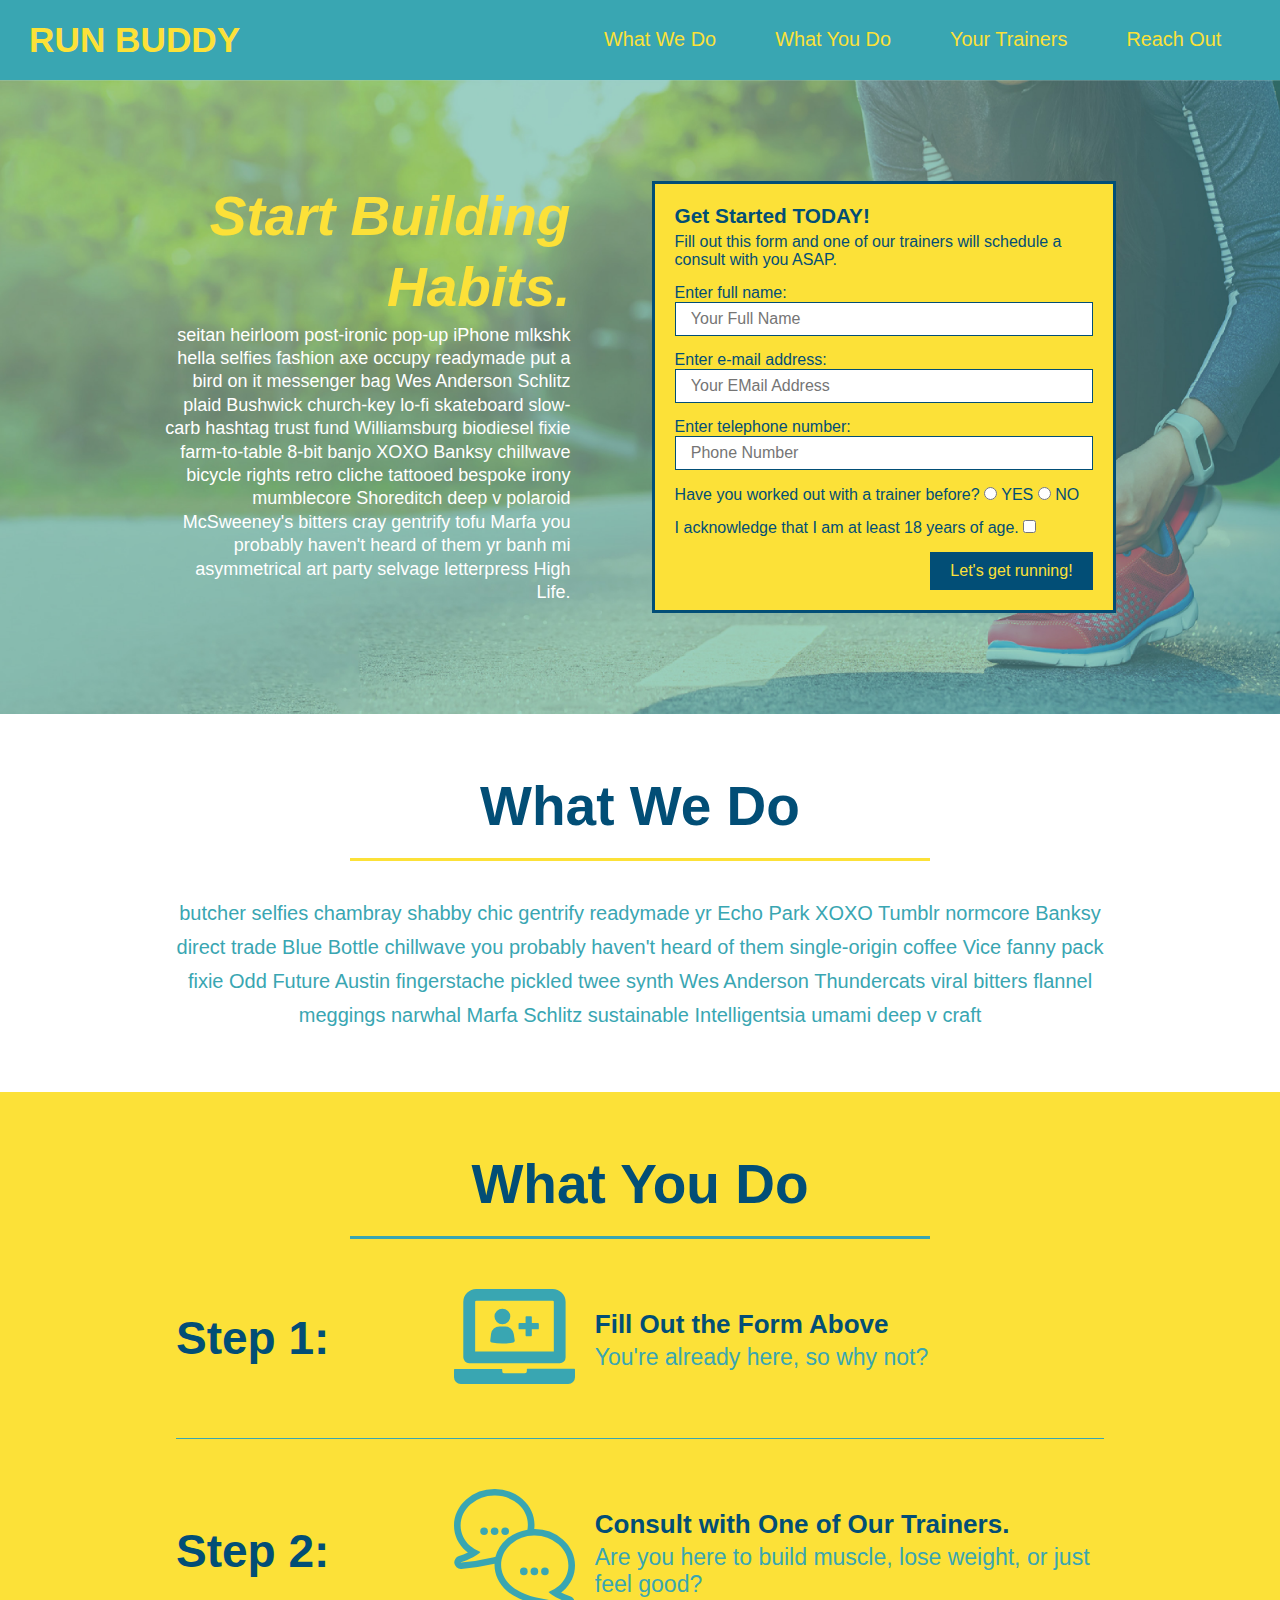
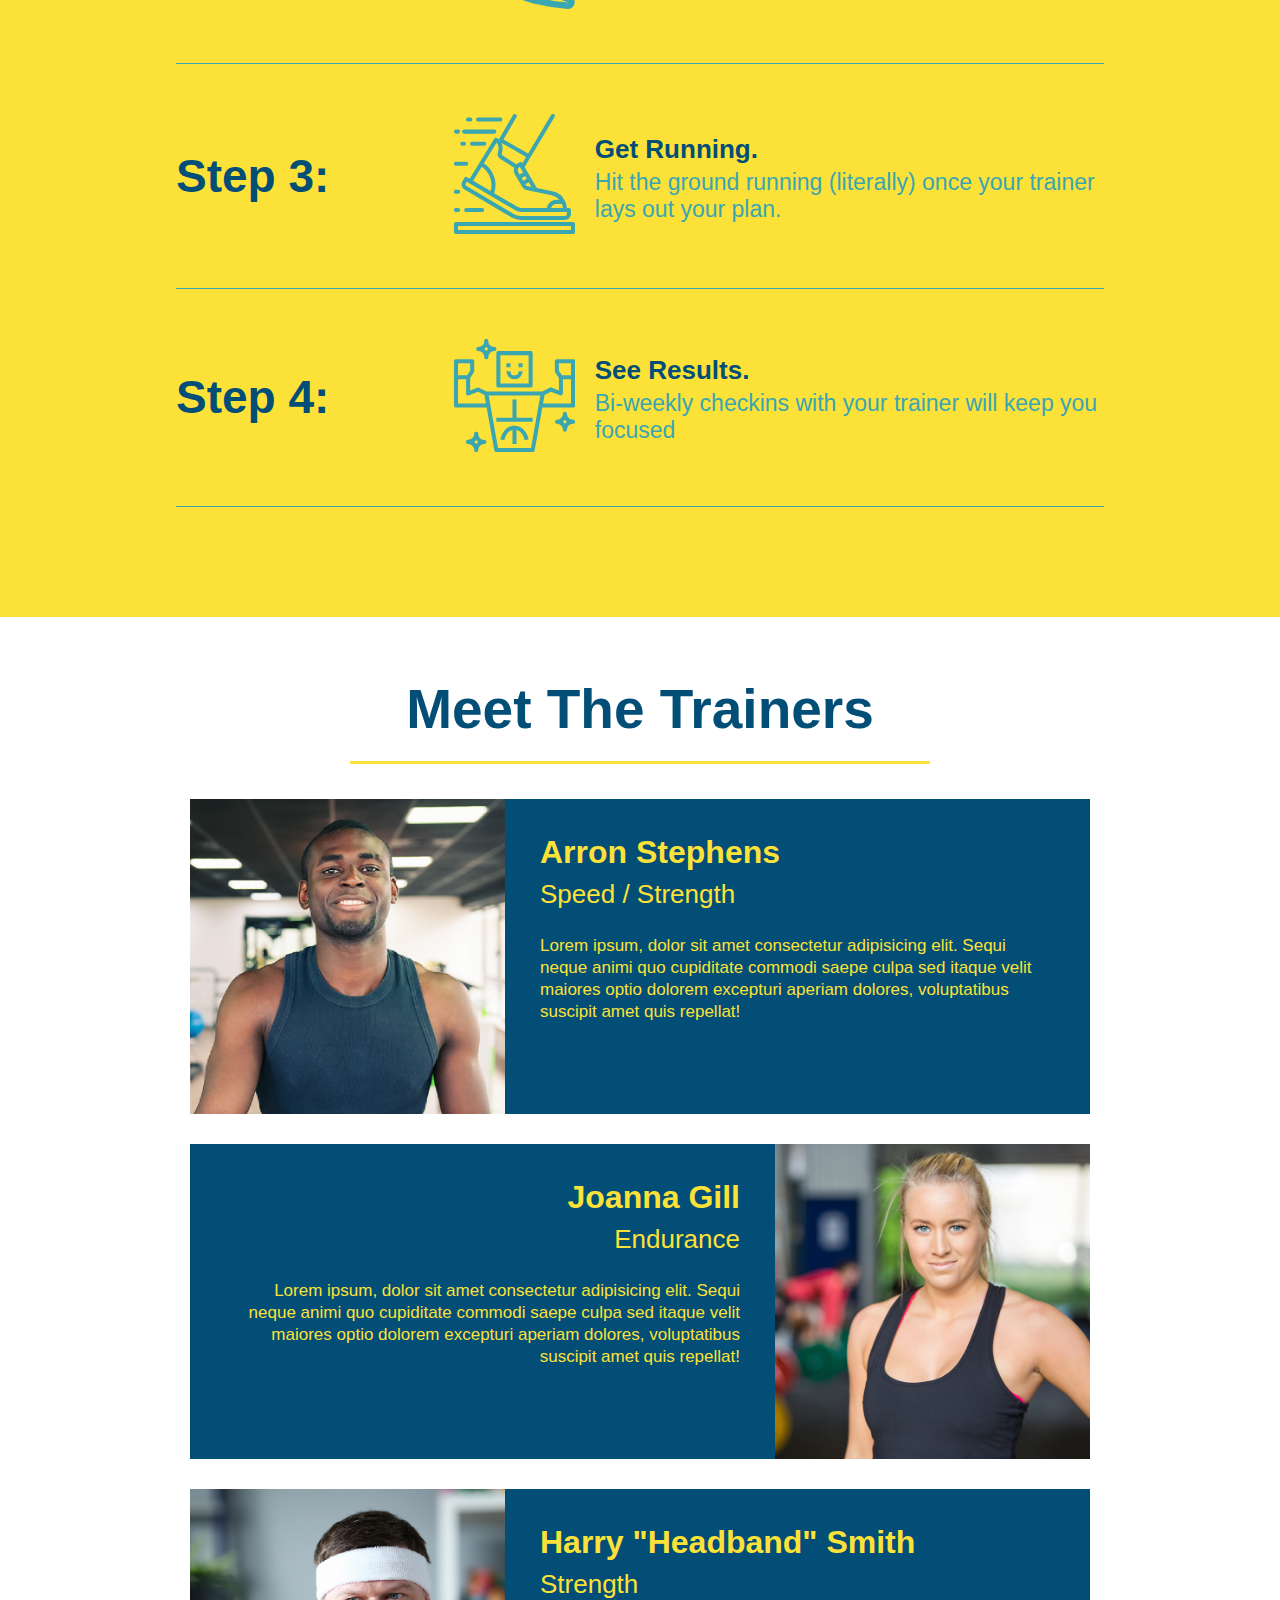
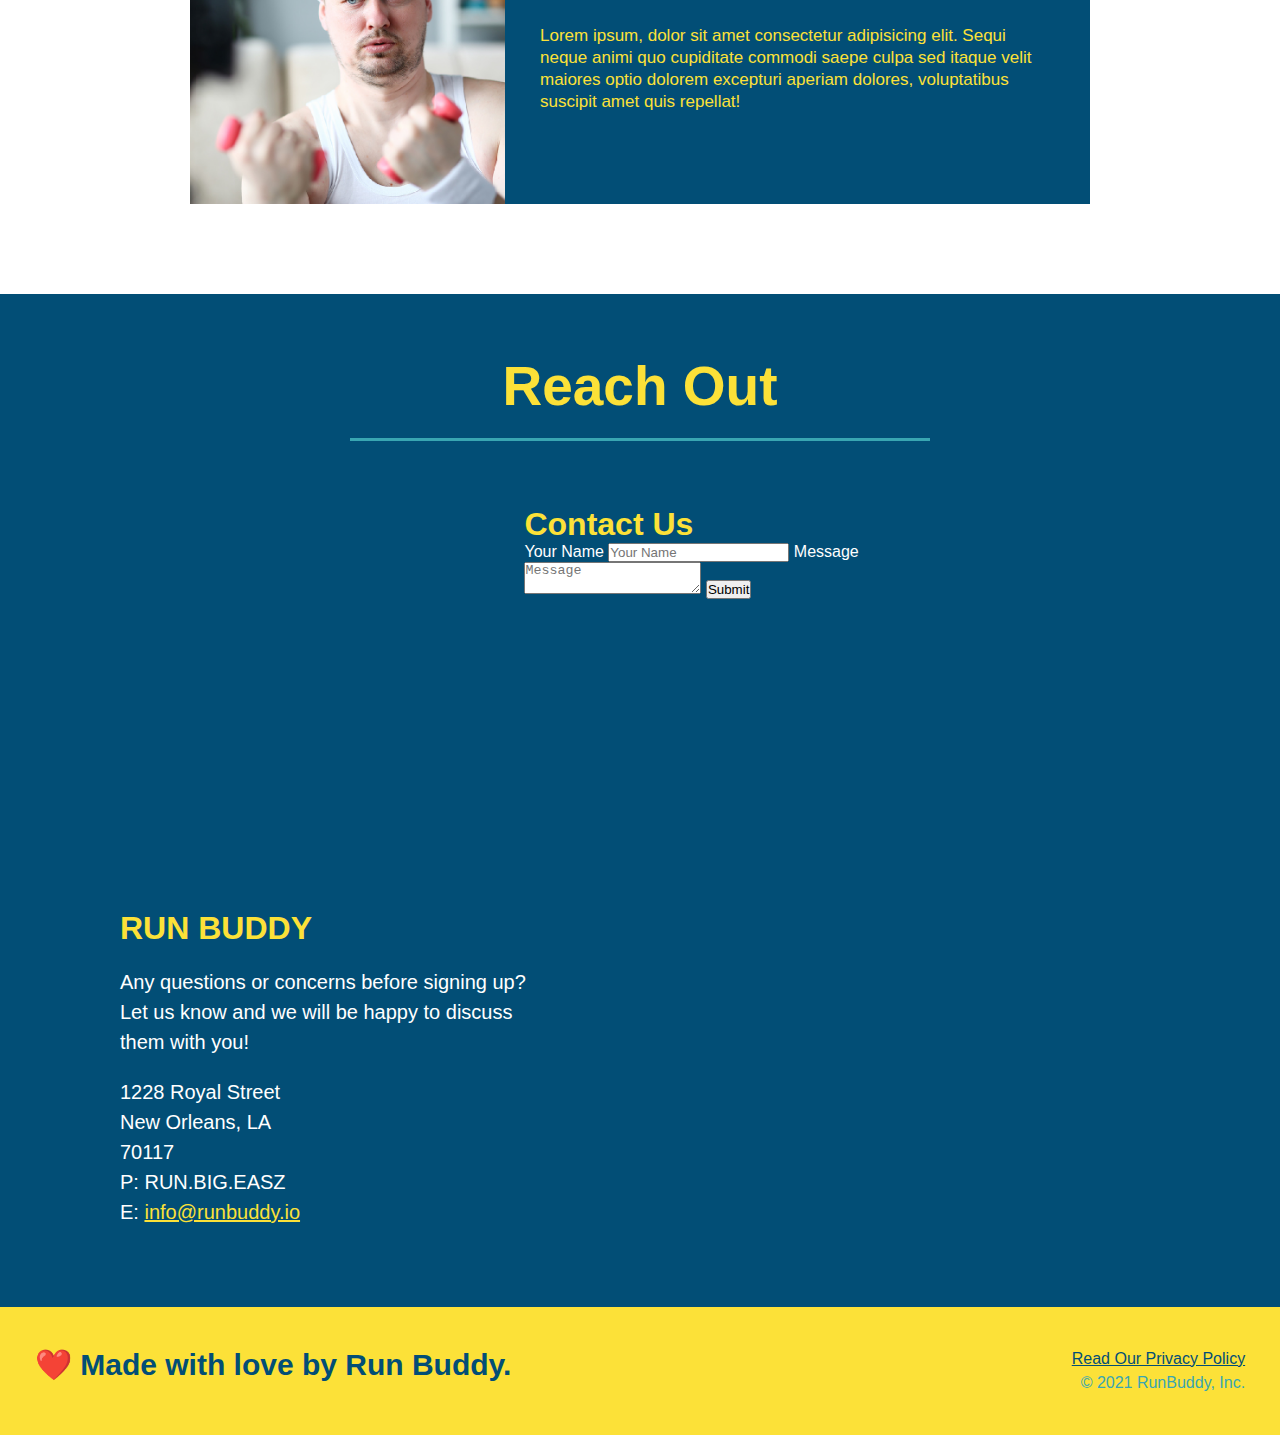
==== commit 47d513e6: "add flexbox to steps" ====
--- a/index.html
+++ b/index.html
@@ -97,29 +97,58 @@
         <div class="flex-row">
             <h2 class="section-title secondary-border">What You Do</h2>
         </div>
-        <div>
-            <img src="./assets/images/steps/step-1.svg" alt="" />
-            <h3>Step 1: <span>Fill Out the Form Above.</span></h3>
-            <p>You're already here, so why not?</p>
-          </div>
-        
-          <div>
-            <img src="./assets/images/steps/step-2.svg" alt="" />
-            <h3>Step 2: <span>Consult with One of Our Trainers.</span></h3>
-            <p>Are you here to build muscle, lose weight, or just feel good?</p>
-          </div>
-        
-          <div>
-            <img src="./assets/images/steps/step-3.svg" alt="" />
-            <h3>Step 3: <span>Get Running.</span></h3>
-            <p>Hit the ground running (literally) once your trainer lays out your plan.</p>
-          </div>
-        
-          <div>
-            <img src="./assets/images/steps/step-4.svg" alt="" />
-            <h3>Step 4: <span>See Results.</span></h3>
-            <p>Bi-weekly checkins with your trainer will keep you focused</p>
-          </div>
+
+        <div class="step">
+            <h3>Step 1:</h3>
+            <div class="step-info">
+                <div class="step-img">
+                    <img src="./assets/images/steps/step-1.svg" alt="" />
+                </div>
+                <div class="step-text">
+                    <h4>Fill Out the Form Above</h4>
+                    <p>You're already here, so why not?</p>
+                </div>
+            </div>
+        </div>
+
+        <div class="step">
+            <h3>Step 2:</h3>
+            <div class="step-info">
+                <div class="step-img">
+                    <img src="./assets/images/steps/step-2.svg" alt="" />
+                </div>
+                <div class="step-text">
+                    <h4>Consult with One of Our Trainers.</h4>
+                    <p>Are you here to build muscle, lose weight, or just feel good?</p>
+                </div>
+            </div>
+        </div>
+
+        <div class="step">
+            <h3>Step 3:</h3>
+            <div class="step-info">
+                <div class="step-img">
+                    <img src="./assets/images/steps/step-3.svg" alt="" />
+                </div>
+                <div class="step-text">
+                    <h4>Get Running.</h4>
+                    <p>Hit the ground running (literally) once your trainer lays out your plan.</p>
+                </div>
+            </div>
+        </div>
+
+        <div class="step">
+            <h3>Step 4:</h3>
+            <div class="step-info">
+                <div class="step-img">
+                    <img src="./assets/images/steps/step-4.svg" alt="" />
+                </div>
+                <div class="step-text">
+                    <h4>See Results.</h4>
+                    <p>Bi-weekly checkins with your trainer will keep you focused</p>
+                </div>
+            </div>
+        </div>
     </section>
 
     <!-- "meet the trainers"  -->
--- a/assets/css/styles.css
+++ b/assets/css/styles.css
@@ -167,23 +167,47 @@
     background: #fce138
 }
 
-.steps div {
-    margin-bottom: 5rem;
-}
-
-.steps img {
-    width: 15%;
-    margin: .625rem 0;
-}
-
-.steps h3 {
-    color: #024e76;
+.step {
+    align-items: center;
+    border-bottom: 1px solid #39a6b2;
+    display: flex;
+    flex-wrap: wrap;
+    justify-content: space-between;
+    margin: 3.125rem auto;
+    padding-bottom: 3.125rem;
+    width: 80%;
+}
+
+.step h3 {
+    color: #024e76;
+    flex: 1 30%;
     font-size: 2.875rem;
-    margin-top: .625rem;
-}
-
-.steps span {
-    font-size: 2.375rem;
+}
+
+.step-info {
+    align-items: center;
+    display: flex;
+    flex: 2 70%;
+    flex-wrap: wrap;
+}
+
+.step-img {
+    flex: 1 12%;
+    margin-right: 1.25rem;
+}
+
+.step-img img {
+    max-width: 100%;
+}
+
+.step-text {
+    flex: 12;
+}
+
+.step h4 {
+    color: #024e76;
+    font-size: 1.625rem;
+    line-height: 1.5;
 }
 
 .steps p {
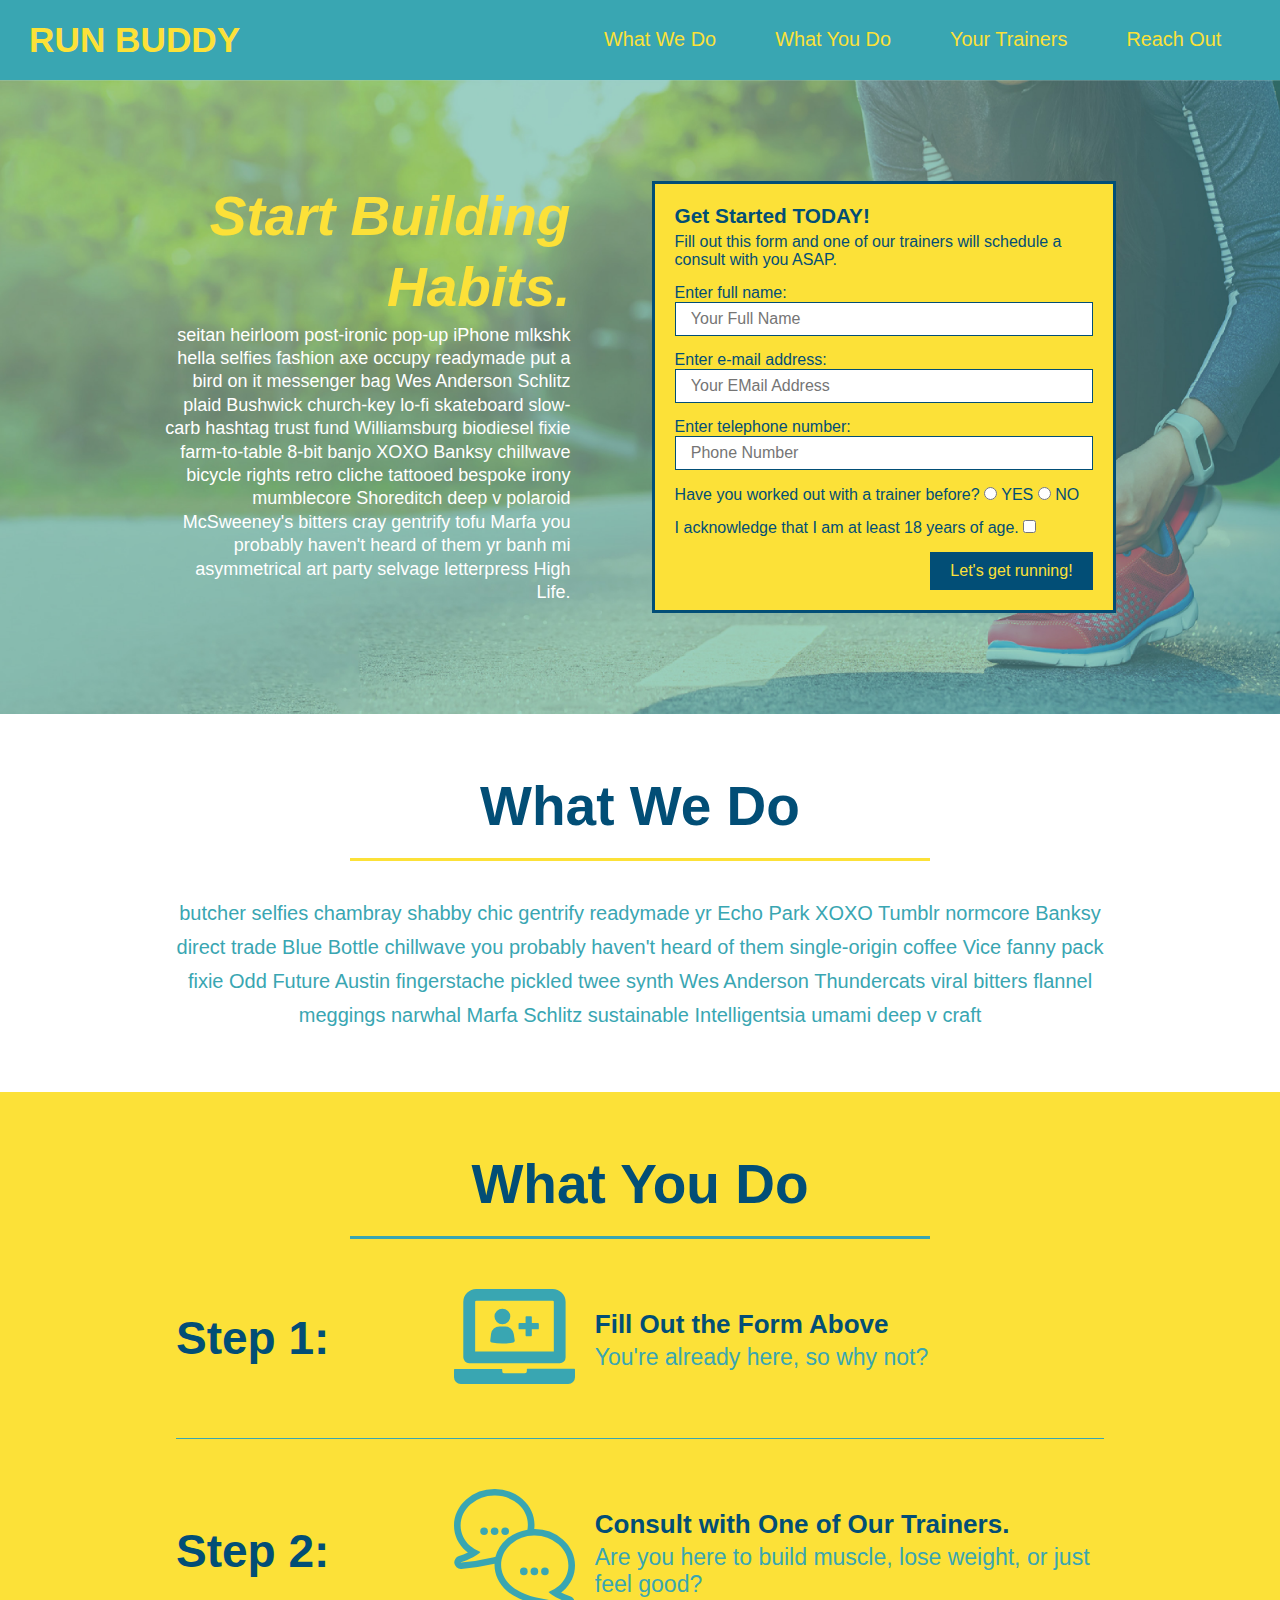
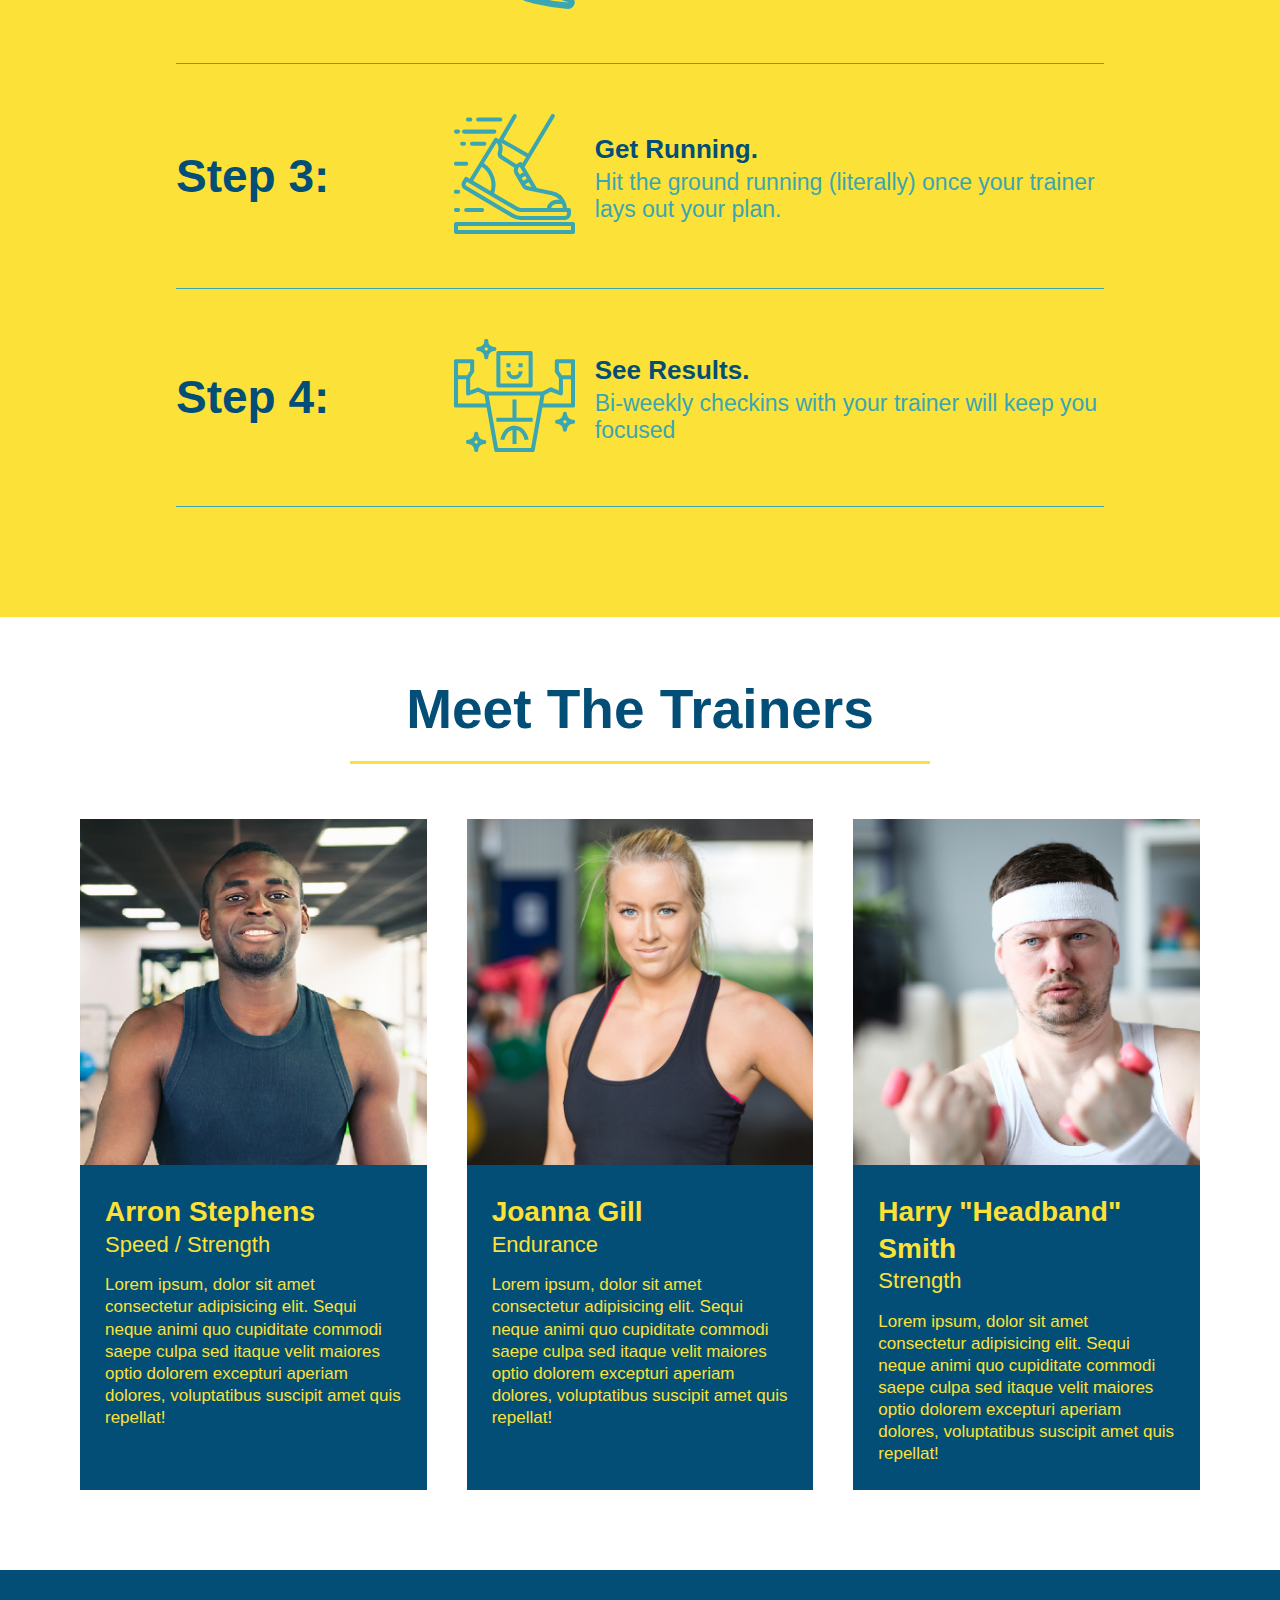
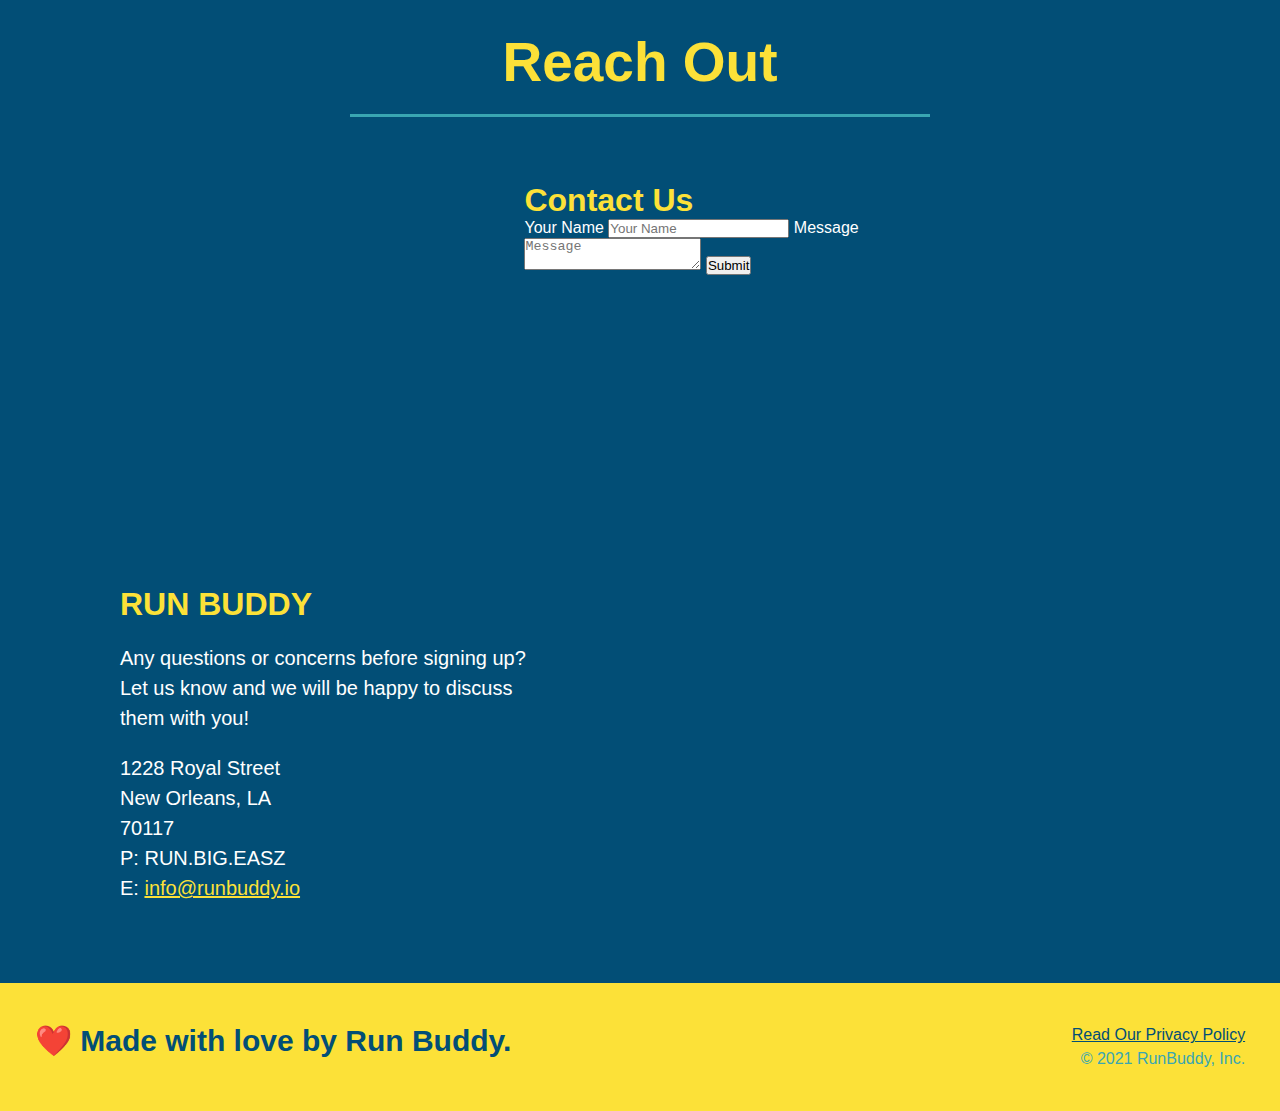
==== commit ea282644: "add flexbox to trainers" ====
--- a/index.html
+++ b/index.html
@@ -152,43 +152,48 @@
     </section>
 
     <!-- "meet the trainers"  -->
-    <section id="your-trainers" class="trainers">
+    <section id="your-trainers">
         <div class="flex-row">
             <h2 class="section-title primary-border">Meet The Trainers</h2>
         </div>
-        <article class="trainer">
-            <img src="assets/images/trainers/trainer-1.jpg" alt="Arron Stephens in his workout clothes, ready to pump some iron!!" />
-            <div class="trainer-bio text-left">
-                <h3>Arron Stephens</h3>
-                <h4>Speed / Strength</h4>
-                <p>
+
+        <div class="trainers">
+            <article class="trainer">
+                <img src="assets/images/trainers/trainer-1.jpg" alt="Arron Stephens in his workout clothes, ready to pump some iron!!" />
+                <div class="trainer-bio">
+                    <h3 class="trainer-name">Arron Stephens</h3>
+                    <h4 class="trainer-role">Speed / Strength</h4>
+                    <p>
                     Lorem ipsum, dolor sit amet consectetur adipisicing elit. Sequi neque animi quo cupiditate commodi saepe culpa sed
                     itaque velit maiores optio dolorem excepturi aperiam dolores, voluptatibus suscipit amet quis repellat! 
-                </p>
-            </div>
-        </article>
-        <article class="trainer">
-            <div class="trainer-bio text-right">
-                <h3>Joanna Gill</h3>
-                <h4>Endurance</h4>
-                <p>
+                    </p>
+                </div>
+            </article>
+
+            <article class="trainer">
+                <img src="assets/images/trainers/trainer-2.jpg" alt="Arron Stephens in his workout clothes, ready to pump some iron!!" />
+                <div class="trainer-bio">
+                    <h3 class="trainer-name">Joanna Gill</h3>
+                    <h4 class="trainer-role">Endurance</h4>
+                    <p>
                     Lorem ipsum, dolor sit amet consectetur adipisicing elit. Sequi neque animi quo cupiditate commodi saepe culpa sed
                     itaque velit maiores optio dolorem excepturi aperiam dolores, voluptatibus suscipit amet quis repellat! 
-                </p>
-            </div>
-            <img src="assets/images/trainers/trainer-2.jpg" alt="Arron Stephens in his workout clothes, ready to pump some iron!!" />
-        </article>
-        <article class="trainer">
-            <img src="assets/images/trainers/trainer-3.jpg" alt="Arron Stephens in his workout clothes, ready to pump some iron!!" />
-            <div class="trainer-bio text-left">
-                <h3>Harry "Headband" Smith</h3>
-                <h4>Strength</h4>
-                <p>
+                    </p>
+                </div>
+            </article>
+
+            <article class="trainer">
+                <img src="assets/images/trainers/trainer-3.jpg" alt="Arron Stephens in his workout clothes, ready to pump some iron!!" />
+                <div class="trainer-bio">
+                    <h3 class="trainer-name">Harry "Headband" Smith</h3>
+                    <h4 class="trainer-role">Strength</h4>
+                    <p>
                     Lorem ipsum, dolor sit amet consectetur adipisicing elit. Sequi neque animi quo cupiditate commodi saepe culpa sed
                     itaque velit maiores optio dolorem excepturi aperiam dolores, voluptatibus suscipit amet quis repellat! 
-                </p>
-            </div>
-        </article>
+                    </p>
+                </div>
+            </article>
+        </div>
     </section>
 
     <!-- "reach out" -->
--- a/assets/css/styles.css
+++ b/assets/css/styles.css
@@ -218,42 +218,41 @@
 
 /* trainers styles */
 .trainers {
+    display: flex;
+    flex-wrap: wrap;
+    justify-content: space-around;
+    margin: 0 auto;
+    width: 100%;
 }
 
 .trainer {
-
-    width: 56.25rem;
-    margin: 0 auto 1.875rem auto;
     background: #024e76;
     color: #fce138;
-    overflow: auto;
+    flex: 1;
+    margin: 1.25rem;
 }
 
 .trainer img {
-    width: 35%;
-    float: left;
+    width: 100%;
 }
 
 .trainer-bio {
-    padding: 2.1875rem;
-    float: left;
-    width: 65%;
+    line-height: 1.3;
+    padding: 1.5625rem;
 }
 
 .trainer-bio h3 {
-    font-size: 2rem;
-    margin-bottom: .5rem;
+    font-size: 1.75rem;
 }
 
 .trainer-bio h4 {
+    font-size: 1.375rem;
     font-weight: lighter;
-    font-size: 1.625rem;
-    margin-bottom: 1.5625rem;
+    margin-bottom: .9375rem;
 }
 
 .trainer-bio p {
     font-size: 1.0625rem;
-    line-height: 1.3;
 }
 /* trainers end */
 
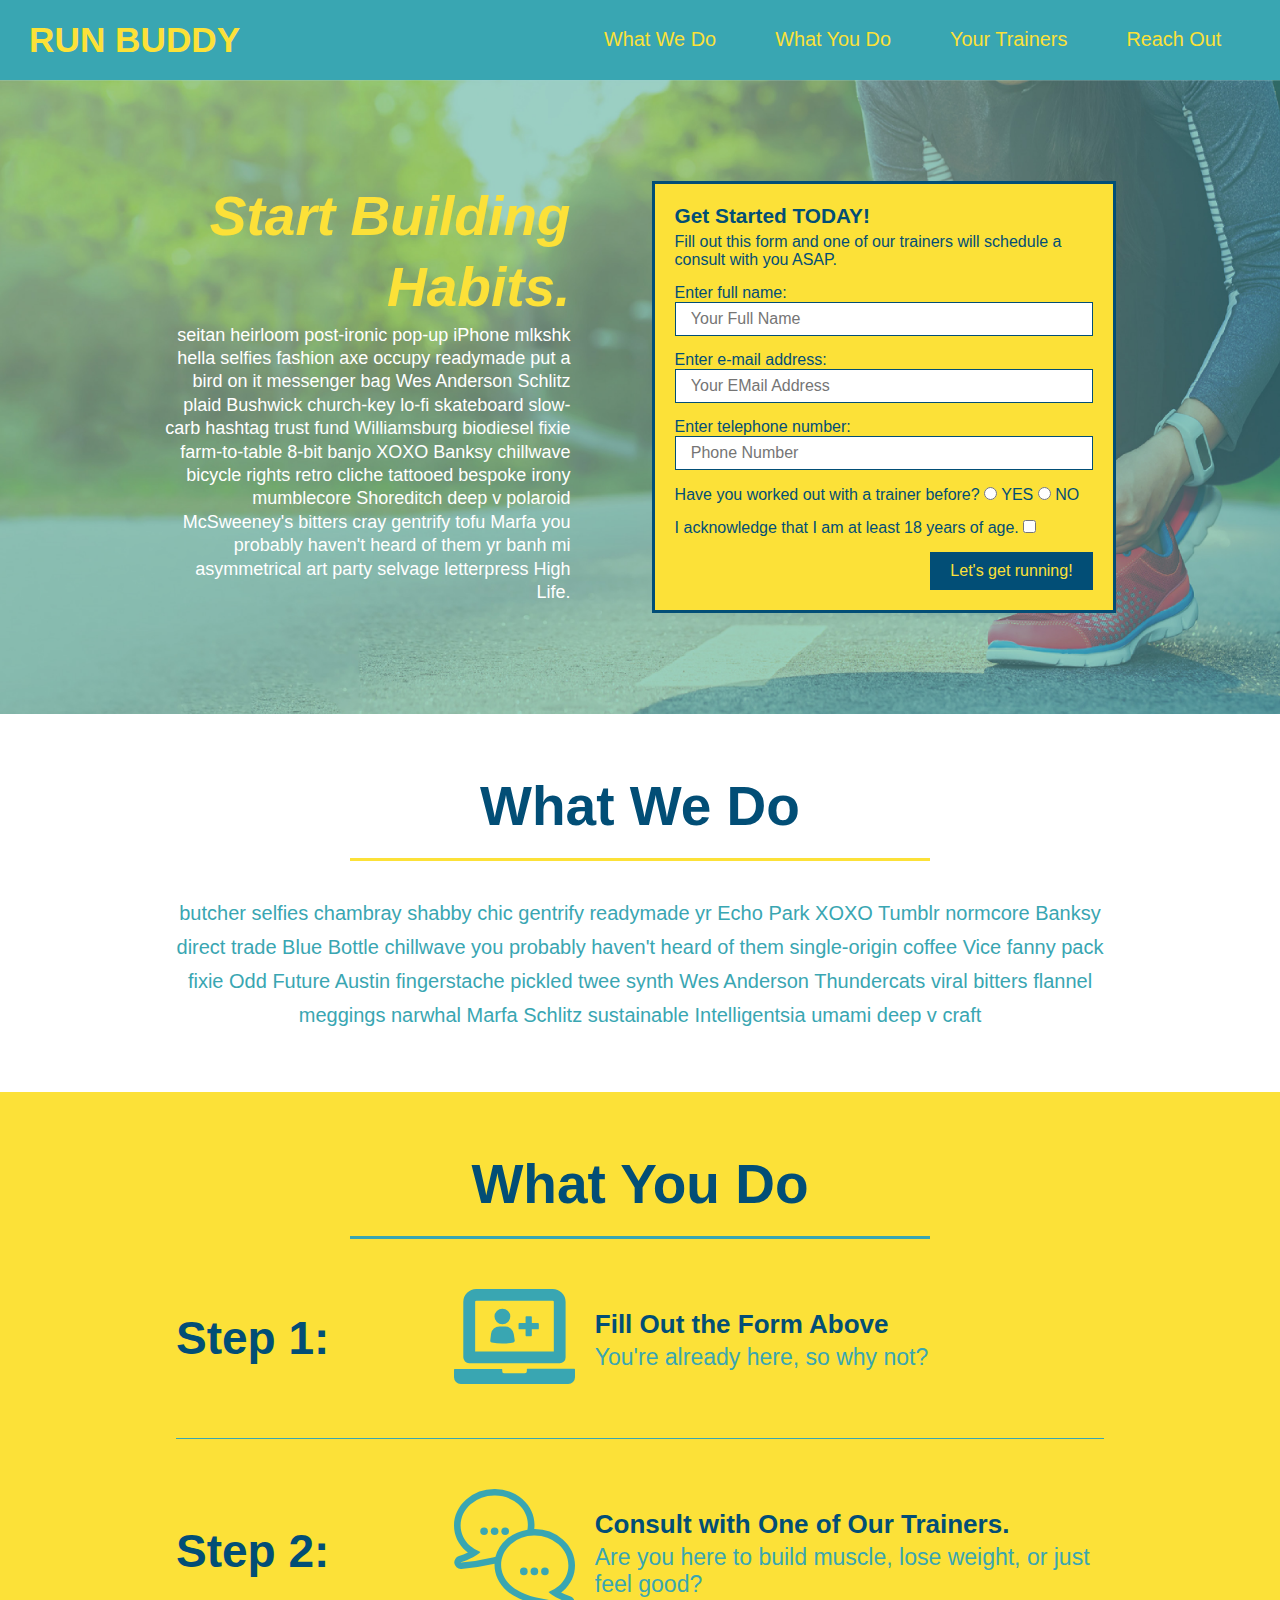
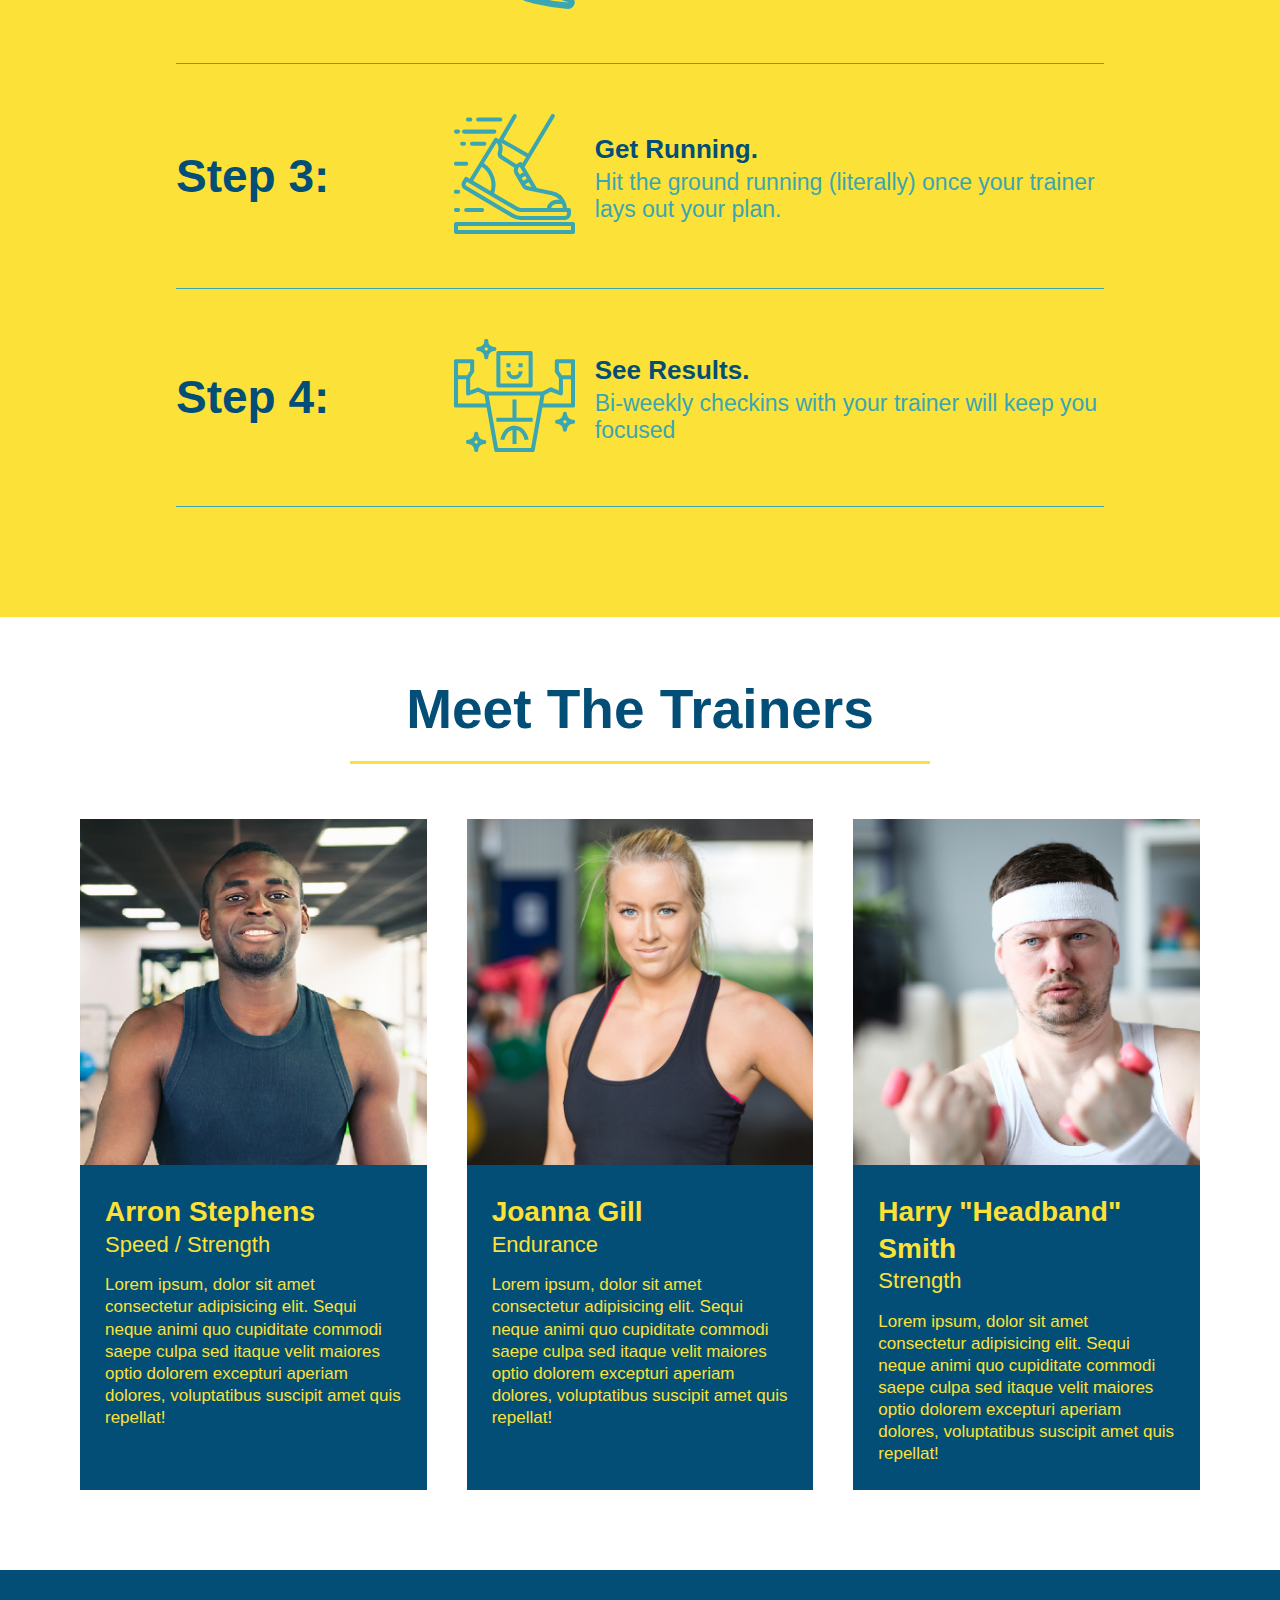
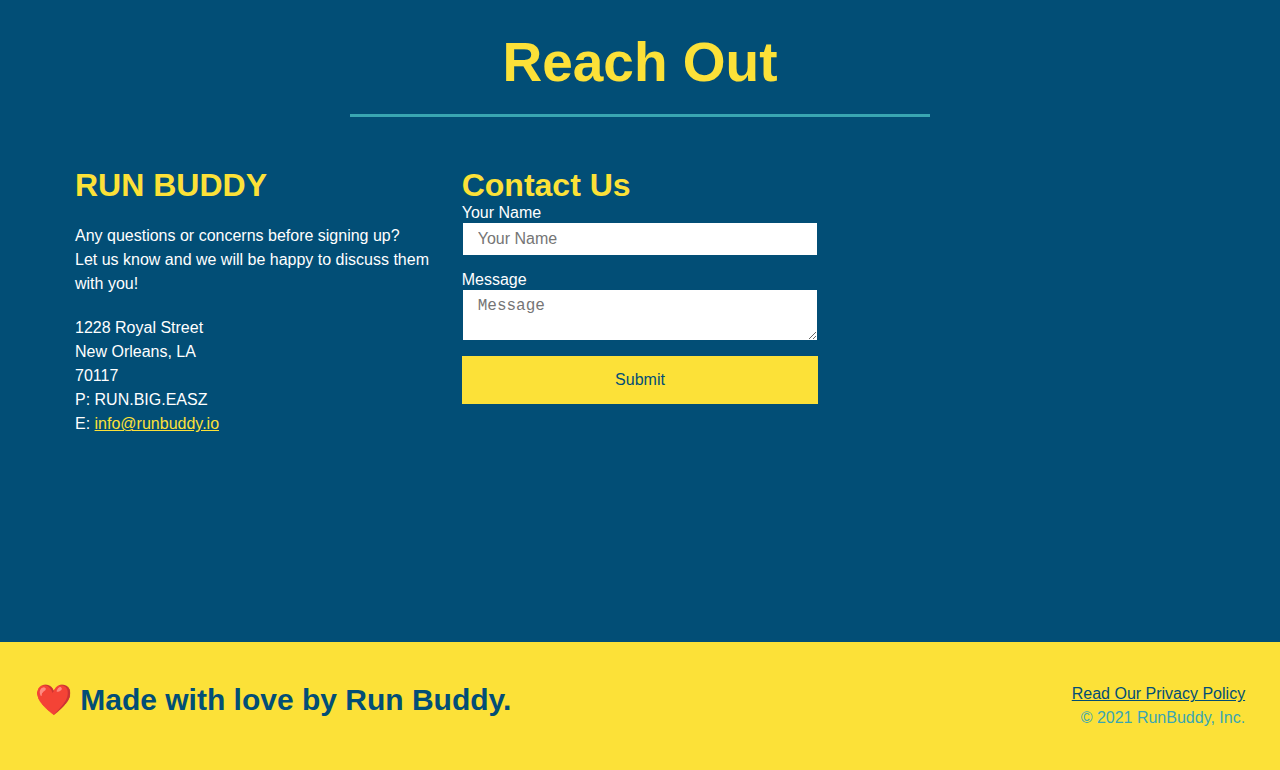
==== commit f5f6e9c0: "flexbox in the reach out" ====
--- a/index.html
+++ b/index.html
@@ -202,42 +202,42 @@
             <h2 class="section-title secondary-border">Reach Out</h2>
         </div>
         <div class="contact-info">
+            <div>
+                <h3>RUN BUDDY</h3>
+                 <p>
+                Any questions or concerns before signing up?
+                <br/>
+                Let us know and we will be happy to discuss them with you!
+                 </p>
+                <address>
+                1228 Royal Street 
+                <br/>
+                New Orleans, LA 
+                <br/>
+                70117 
+                <br/>
+                P: RUN.BIG.EASZ
+                <br/>
+                E: <a href="mailto:etorresntoary@gmail.com">info@runbuddy.io</a>
+                </address>
+            </div>
+
+            <div class="contact-form">
+                <h3>Contact Us</h3>
+                <form>
+                    <label for="contact--name">Your Name</label>
+                    <input type="text" id="contact-name" placeholder="Your Name">
+                    <label for="contact--message">Message</label>
+                    <textarea id="contact-name" placeholder="Message"></textarea>
+                    <button type="submit">Submit</button>
+                </form>
+            </div>
+
             <iframe 
             src="https://www.google.com/maps/embed?pb=!1m18!1m12!1m3!1d3456.588823987469!2d-90.06279768544455!3d29.962503529394986!2m3!1f0!2f0!3f0!3m2!1i1024!2i768!4f13.1!3m3!1m2!1s0x8620a619ffd8ab03%3A0xcccd583f486c38cd!2s1228%20Royal%20St%2C%20New%20Orleans%2C%20LA%2070116!5e0!3m2!1sen!2sus!4v1630779597541!5m2!1sen!2sus" 
             style="border:0;" 
             allowfullscreen="" 
             loading="lazy"></iframe>
-            <div class="contact-form">
-                <h3>Contact Us</h3>
-                <form>
-                   <label for="contact-name">Your Name</label>
-                   <input type="text" id="contact-name" placeholder="Your Name" />
-              
-                   <label for="contact-message">Message</label>
-                   <textarea id="contact-message" placeholder="Message"></textarea>
-              
-                   <button type="submit">Submit</button>
-                  </form>
-            </div>
-            <div>
-                <h3>RUN BUDDY</h3>
-                 <p>
-                Any questions or concerns before signing up?
-                <br/>
-                Let us know and we will be happy to discuss them with you!
-                 </p>
-                <address>
-                1228 Royal Street 
-                <br/>
-                New Orleans, LA 
-                <br/>
-                70117 
-                <br/>
-                P: RUN.BIG.EASZ
-                <br/>
-                E: <a href="mailto:etorresntoary@gmail.com">info@runbuddy.io</a>
-                </address>
-            </div>
         </div>
     </section>
 
--- a/assets/css/styles.css
+++ b/assets/css/styles.css
@@ -265,17 +265,23 @@
     color: #fce138;
 }
 
+.contact-info {
+    display: flex;
+    flex-wrap: wrap;
+    justify-content: space-between;
+}
+
+.contact-info > * {
+    flex: 1;
+    margin: .9375rem;
+}
+
 .contact-info iframe {
-    width: 25rem;
     height: 25rem;
+
 }
 
 .contact-info div {
-    width: 25.625rem;
-    display: inline-block;
-    vertical-align: top;
-    text-align: left;
-    margin: 1.875rem 0 0 3.75rem;
     color: #fff;
 }
 
@@ -285,14 +291,35 @@
 }
 
 .contact-info p, .contact-info address {
+    line-height: 1.5;
     margin: 1.25rem 0;
-    line-height: 1.5;
-    font-size: 1.25rem;
+    font-size: 1rem;
     font-style: normal;
 }
 
 .contact-info a {
     color: #fce138;
+}
+
+.contact-form input, .contact-form textarea {
+    border: 1px solid #024e76;
+    color: #024e76;
+    display: block;
+    font-size: 1rem;
+    margin-bottom: .9375rem;
+    margin-top: .3125;
+    padding: .4375rem .9375rem;
+    width: 100%;
+}
+
+.contact-form button {
+    background: #fce138;
+    border: none;
+    color: #024e76;
+    font-size: 1rem;
+    padding: .9375rem 0;
+    text-align: center;
+    width: 100%;
 }
 /* reach out end */
 
@@ -302,8 +329,8 @@
     display: flex;
     flex-wrap: wrap;
     justify-content: space-between;
-    width: 100%;
     padding: 2.5rem 2.18rem;
+    width: 100%;
 }
 
 footer h2 {
@@ -320,5 +347,4 @@
 footer a {
     color: #024e76;
 }
-
 /* footer style end */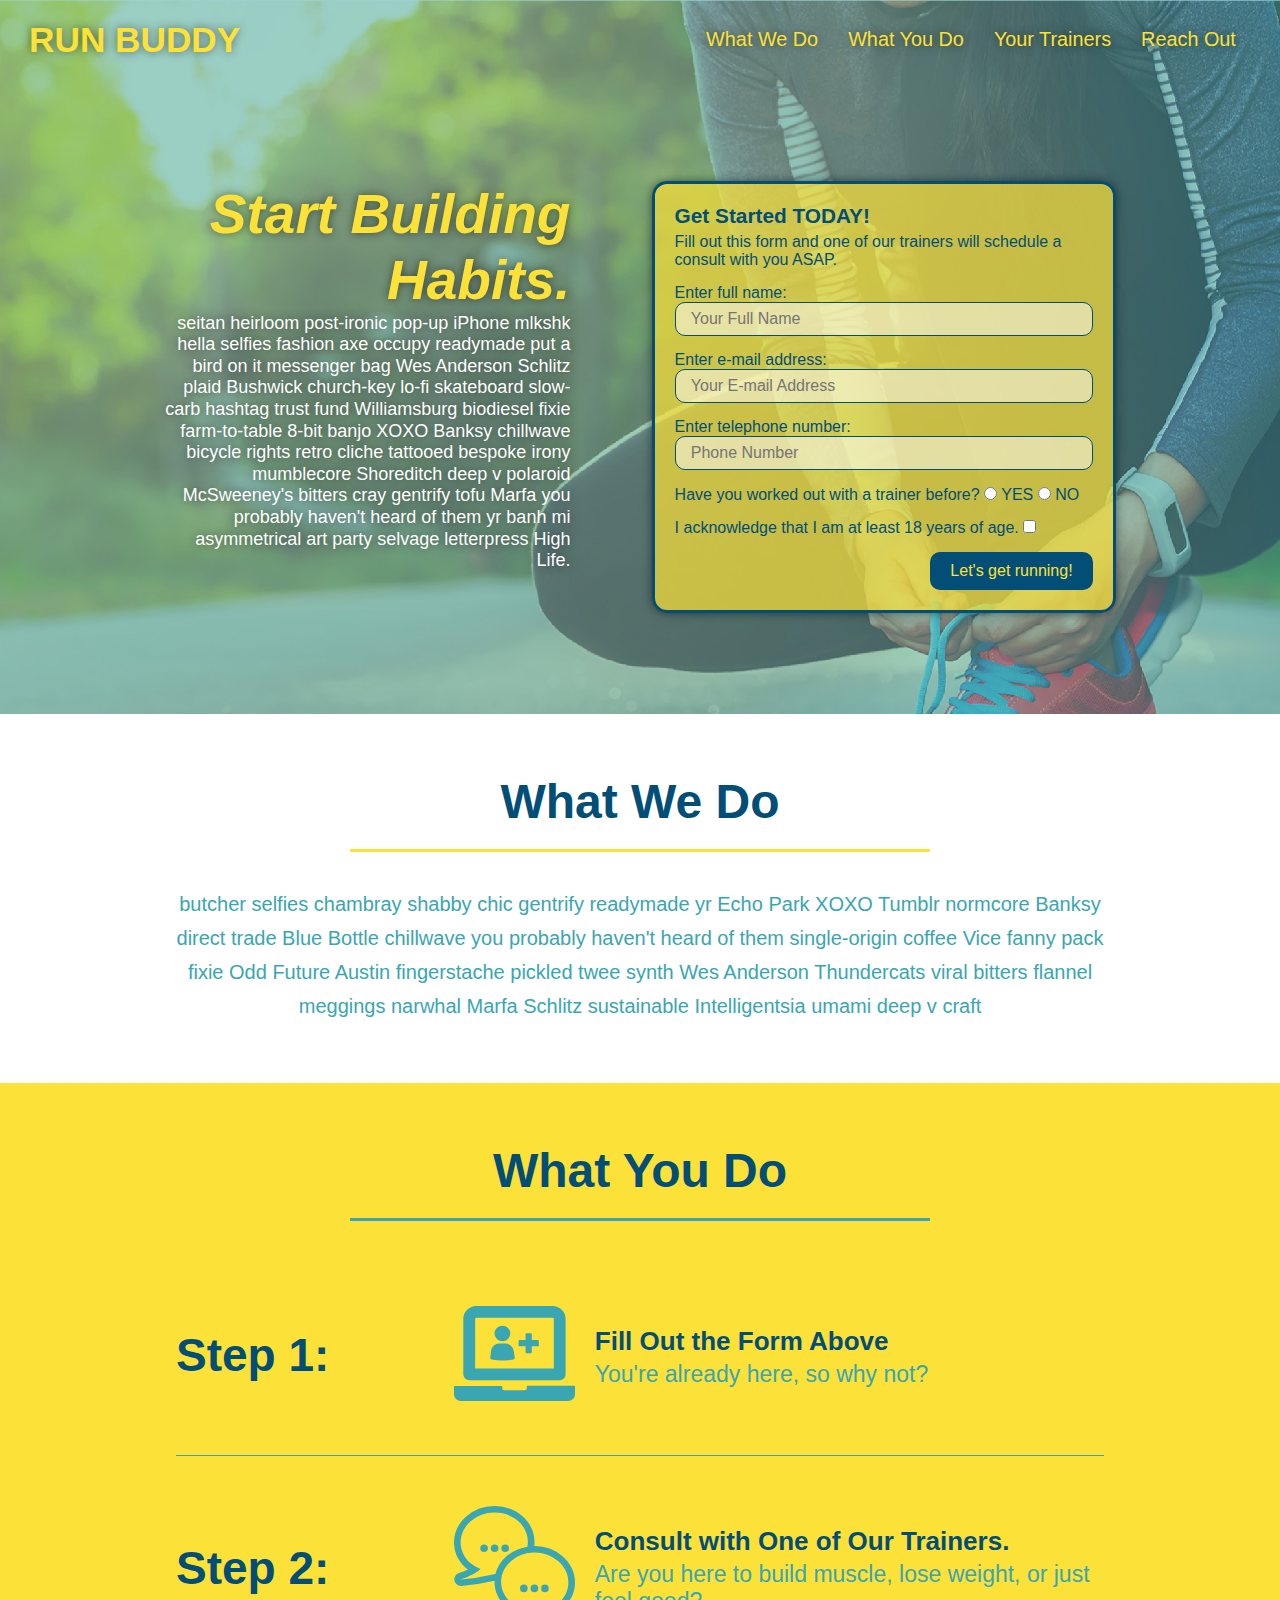
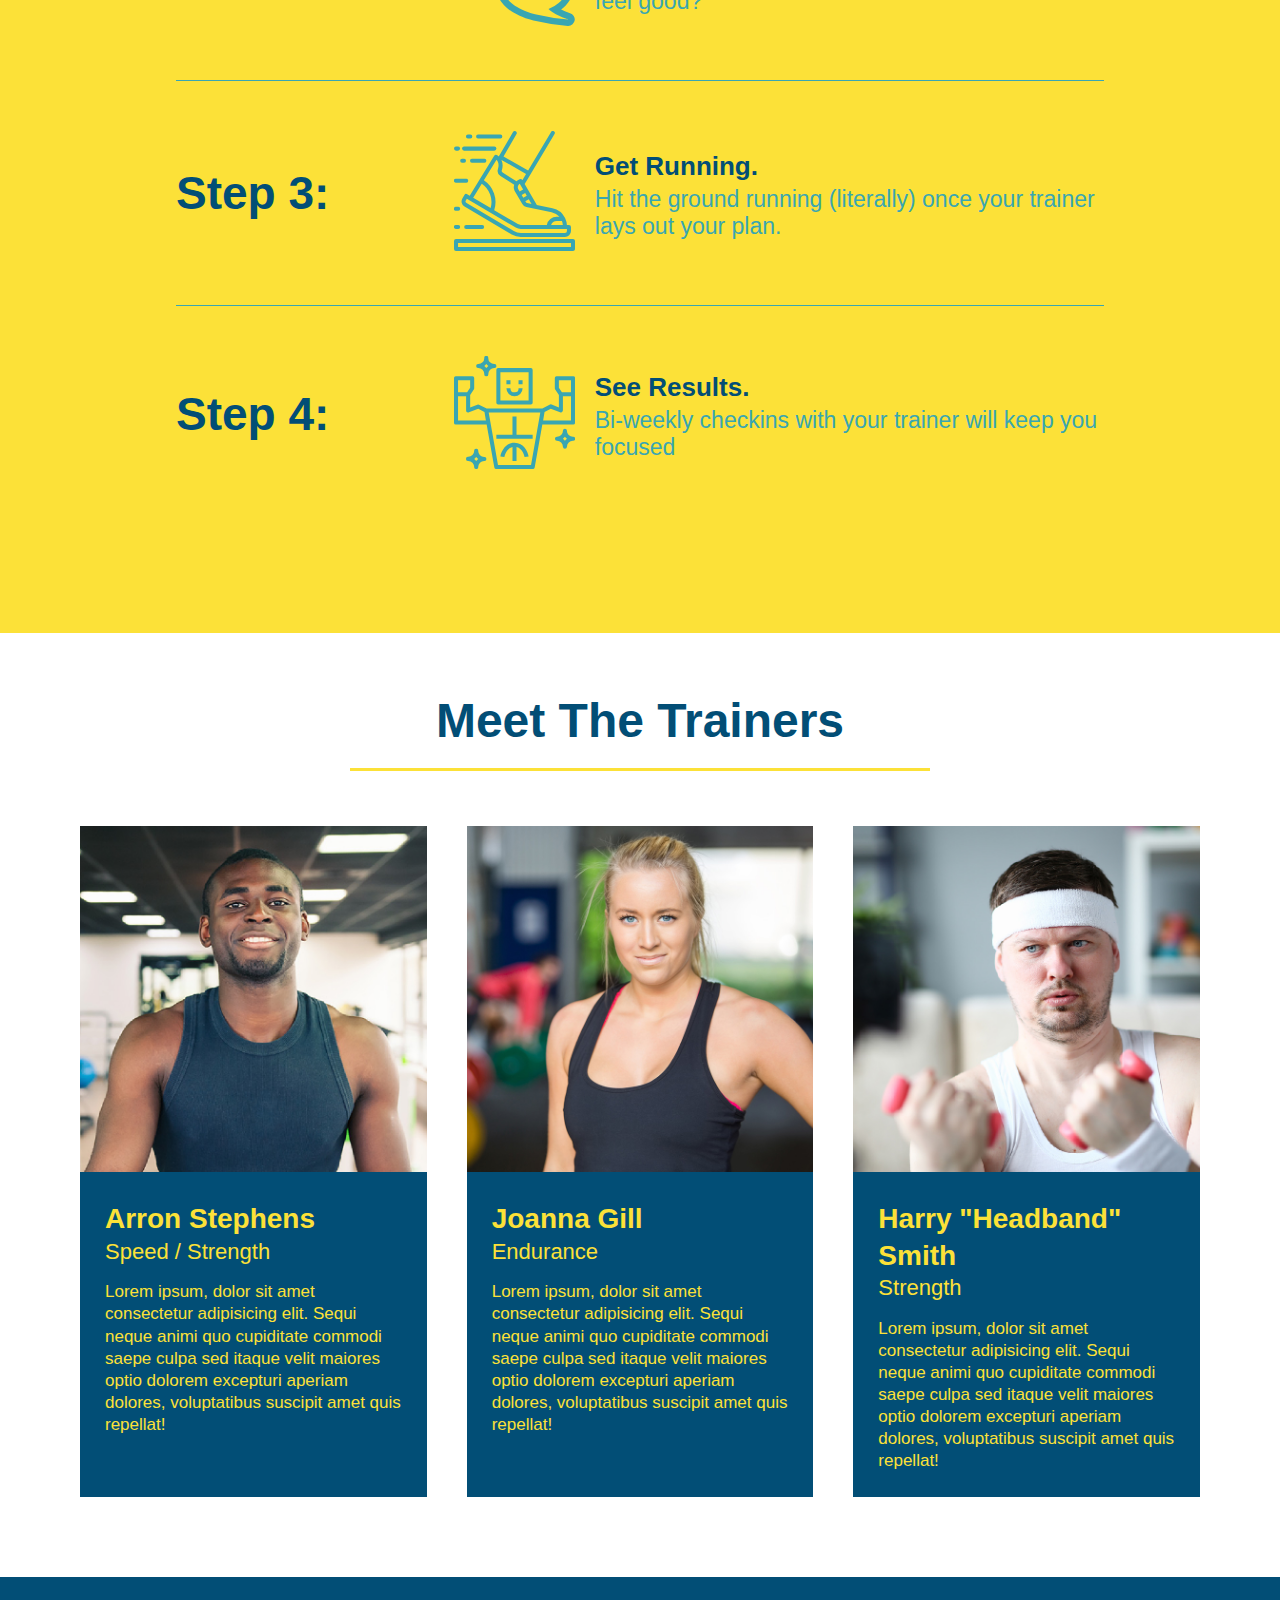
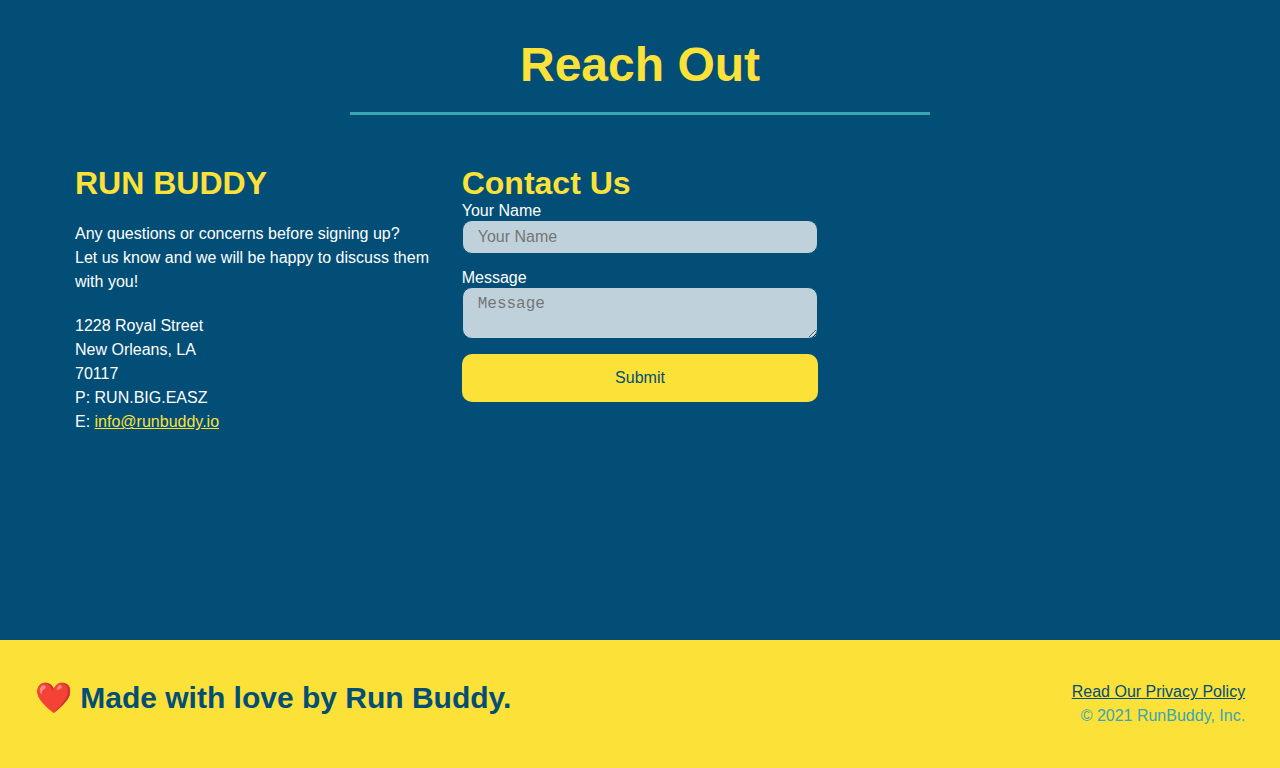
==== commit 41724782: "fixed aesthetics to inputs hrs and rest of site" ====
--- a/index.html
+++ b/index.html
@@ -56,7 +56,7 @@
                 <label for="name">Enter full name:</label>
                 <input type="text" placeholder="Your Full Name" name="name" id="name" class="form-input"/>
                 <label for="email">Enter e-mail address:</label>
-                <input type="email" placeholder="Your EMail Address" name="email" id="email" class="form-input"/>
+                <input type="email" placeholder="Your E-mail Address" name="email" id="email" class="form-input"/>
                 <label for="phone">Enter telephone number:</label>
                 <input type="tel" placeholder="Phone Number" name="phone" id="phone" class="form-input"/>
                 <p>
--- a/assets/css/styles.css
+++ b/assets/css/styles.css
@@ -16,7 +16,7 @@
 .section-title {
     border-bottom: .1875rem solid;
     color: #024e76;
-    font-size: 3.4375rem;
+    font-size: 3rem;
     margin: 0 auto 2.1875rem auto;
     padding-bottom: 1.25rem;
     text-align: center;
@@ -31,25 +31,25 @@
     border-color: #39a6b2;
 }
 
-.text-left {
-    text-align: left
-}
-
-.text-right {
-    text-align: right
-}
-
-.flex-ro {
+.flex-row {
     display: flex;
 }
 
   /* header styles */
   header {
+      background-attachment: fixed;
       background-color: #39a6b2;
+      background-image: url("../images/hero/flipped-hero-image.jpg");
+      background-position: 80%;
+      background-size: cover;
       display: flex;
       flex-wrap: wrap;
       justify-content: space-between;
       padding: 1.25rem 1.82rem;
+      position: -webkit-sticky;
+      position: sticky;
+      text-shadow: 0 0 .625rem rgba(0,0,0,0.5);
+      top: 0;
   }
 
   header h1 {
@@ -77,17 +77,27 @@
   }
 
   header nav ul li a {
-      margin: 0 1.85rem;
       font-size: 1.55vw;
       font-weight: lighter;
+      padding: .625rem .9375rem;
+      text-shadow: 0 0 .625rem rgba(0,0,0,0.5);
+  }
+
+  header nav ul li a:hover {
+      background: #fce138;
+      border-radius: .9375rem;
+      color: #024e76;
+      text-shadow: none;
   }
 /* header end */
 
 
 /* hero style start */
 .hero {
+    align-items: flex-start;
+    background-attachment: fixed;
     background-image: url("../images/hero/flipped-hero-image.jpg");
-    background-position: center;
+    background-position: 80%;
     background-size: cover;
     display: flex;
     flex-wrap: wrap;
@@ -98,8 +108,9 @@
     color: #fff;
     font-size: 1.125rem;
     margin: 3.5%;
-    line-height: 1.3;
+    line-height: 1.2;
     text-align: right;
+    text-shadow: 0 0 .625rem rgba(0,0,0,0.5);
     width: 35%;
 }
 
@@ -110,7 +121,9 @@
 }
 
 .hero-form {
-    background-color: #fce138;
+    background-color: rgba(252, 225, 56, 0.7);
+    border-radius: .9375rem;
+    box-shadow: 0 0 .625rem rgba(0,0,0,0.5);
     border: solid 3px #024e76;
     color: #024e76;
     margin: 3.5%;
@@ -132,7 +145,9 @@
 } */
 
 .form-input{
+    background-color: rgba(255,255,255, 0.5);
     border: 1px solid #024e76;
+    border-radius: .625rem;
     display: block;
     padding: .44rem .95rem;
     font-size: 1rem;
@@ -141,13 +156,23 @@
     margin-bottom: .95rem;
 }
 
+.form-input:focus {
+    background-color: rgba(255,255,255, 1);
+    outline: none;
+  }
+
 .hero-form button {
     color: #fce138;
     background-color: #024e76;
     border: none;
+    border-radius: .625rem;
     padding: .625rem 1.25rem;
     font-size: 1rem;
     float: right;
+}
+
+.hero-form button:hover {
+    background-color: #39a6b2;
 }
 /* hero style end */
 
@@ -178,6 +203,14 @@
     width: 80%;
 }
 
+.step:last-child {
+    border-bottom: none;
+} 
+
+/* .step:nth-child(even) {
+    border-bottom: 1px solid #39a6b2;
+  } */
+
 .step h3 {
     color: #024e76;
     flex: 1 30%;
@@ -302,7 +335,9 @@
 }
 
 .contact-form input, .contact-form textarea {
+    background-color: rgba(255,255,255, 0.75);
     border: 1px solid #024e76;
+    border-radius: .625rem;
     color: #024e76;
     display: block;
     font-size: 1rem;
@@ -312,15 +347,26 @@
     width: 100%;
 }
 
+.contact-form input:focus, .contact-form textarea:focus {
+    background-color: rgba(255,255,255, 1);
+    outline: none;
+  }
+
 .contact-form button {
     background: #fce138;
     border: none;
+    border-radius: .625rem;
     color: #024e76;
     font-size: 1rem;
     padding: .9375rem 0;
     text-align: center;
     width: 100%;
 }
+
+.contact-form button:hover {
+    background: #39a6b2;
+    color: #fce138;
+}
 /* reach out end */
 
   /*  footer styles */
@@ -347,4 +393,111 @@
 footer a {
     color: #024e76;
 }
-/* footer style end */+/* footer style end */
+
+/* media queries */
+@media screen and (max-width: 980px) {
+    .section-title {
+        width: 80%;
+    }
+
+    header {
+        justify-content: center;
+        padding-bottom: 0;
+        position: relative;
+    }
+
+    header h1 {
+        text-align: center;
+        width: 100%;
+    }
+
+    header nav ul {
+        justify-content: center;
+        margin-top: 1.25rem;
+        width: 100%;
+    }
+
+    .hero-cta, .hero-form {
+        width: 100%;
+    }
+
+    .hero-cta {
+        text-align: center;
+    }
+
+    .trainer {
+        flex: 0 75%;
+    }
+
+    .contact-info iframe {
+        flex: 1 100%;
+    }
+
+    header nav ul li a {
+        font-size: 1.25rem;
+    }
+
+    footer h2, footer div {
+        text-align: center;
+        width: 100%
+    }
+}
+
+@media screen and (max-width: 768px) {
+    section {
+        padding: 1.875rem .9375r3em;
+    }
+
+    .step h3 {
+        flex: 1 100%;
+        text-align: center;
+    }
+
+    .step-info {
+        flex: 2 100%;
+        justify-content: center;
+        text-align: center;
+    }
+
+    .step-img {
+        flex: 0 32%;
+        margin-bottom: .9375rem;
+        margin-right: 0;
+        margin-top: .9375rem;
+    }
+
+    .step-text {
+        flex: 100%;
+    }
+}
+
+@media screen and (max-width: 575px) {
+    .hero-form button {
+        width: 100%;
+    }
+
+    .section-title {
+        width: 95%
+    }
+
+    .intro p {
+        width: 100%;
+    }
+
+    .trainer {
+        flex: 0 100%;
+    }
+
+    .contact-info {
+        text-align: center;
+    }
+
+    .contact-info > * {
+        flex: 0 100%;
+    }
+
+    .contact-form {
+        order: 3;
+    }
+}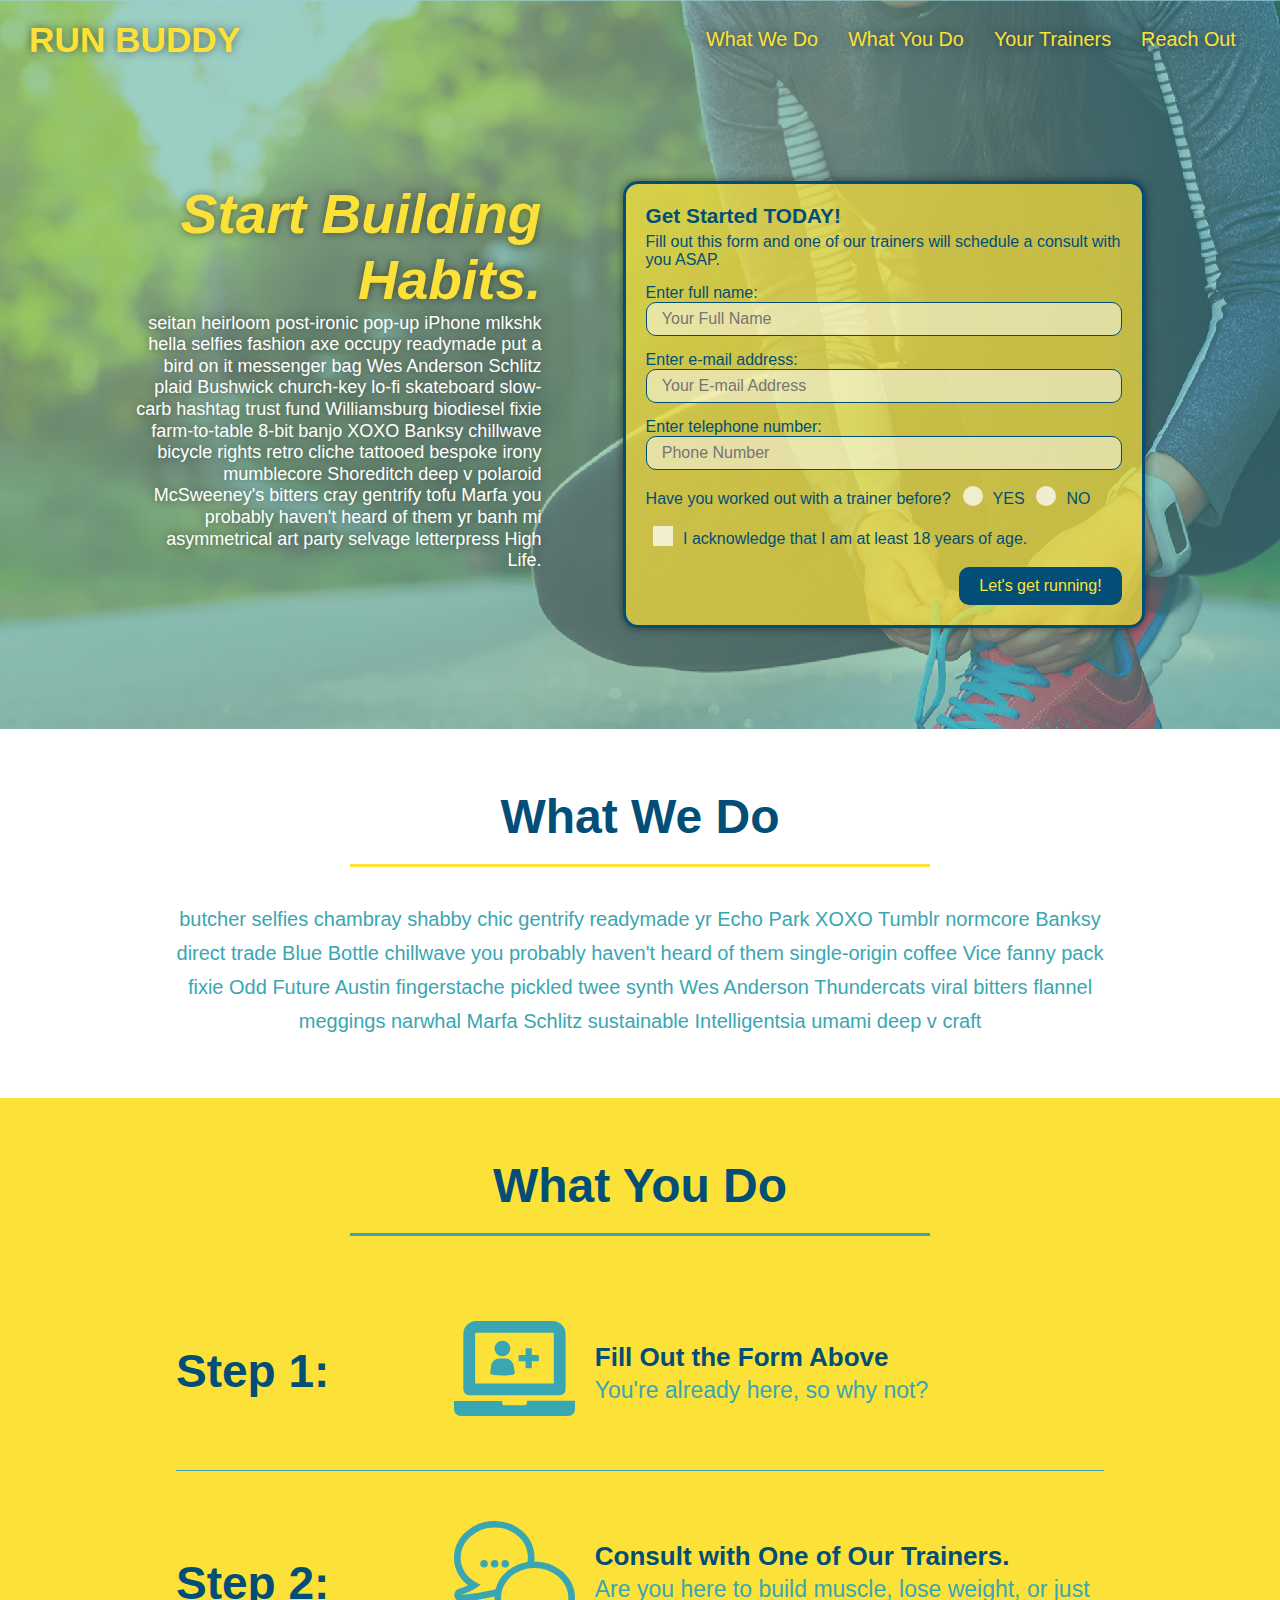
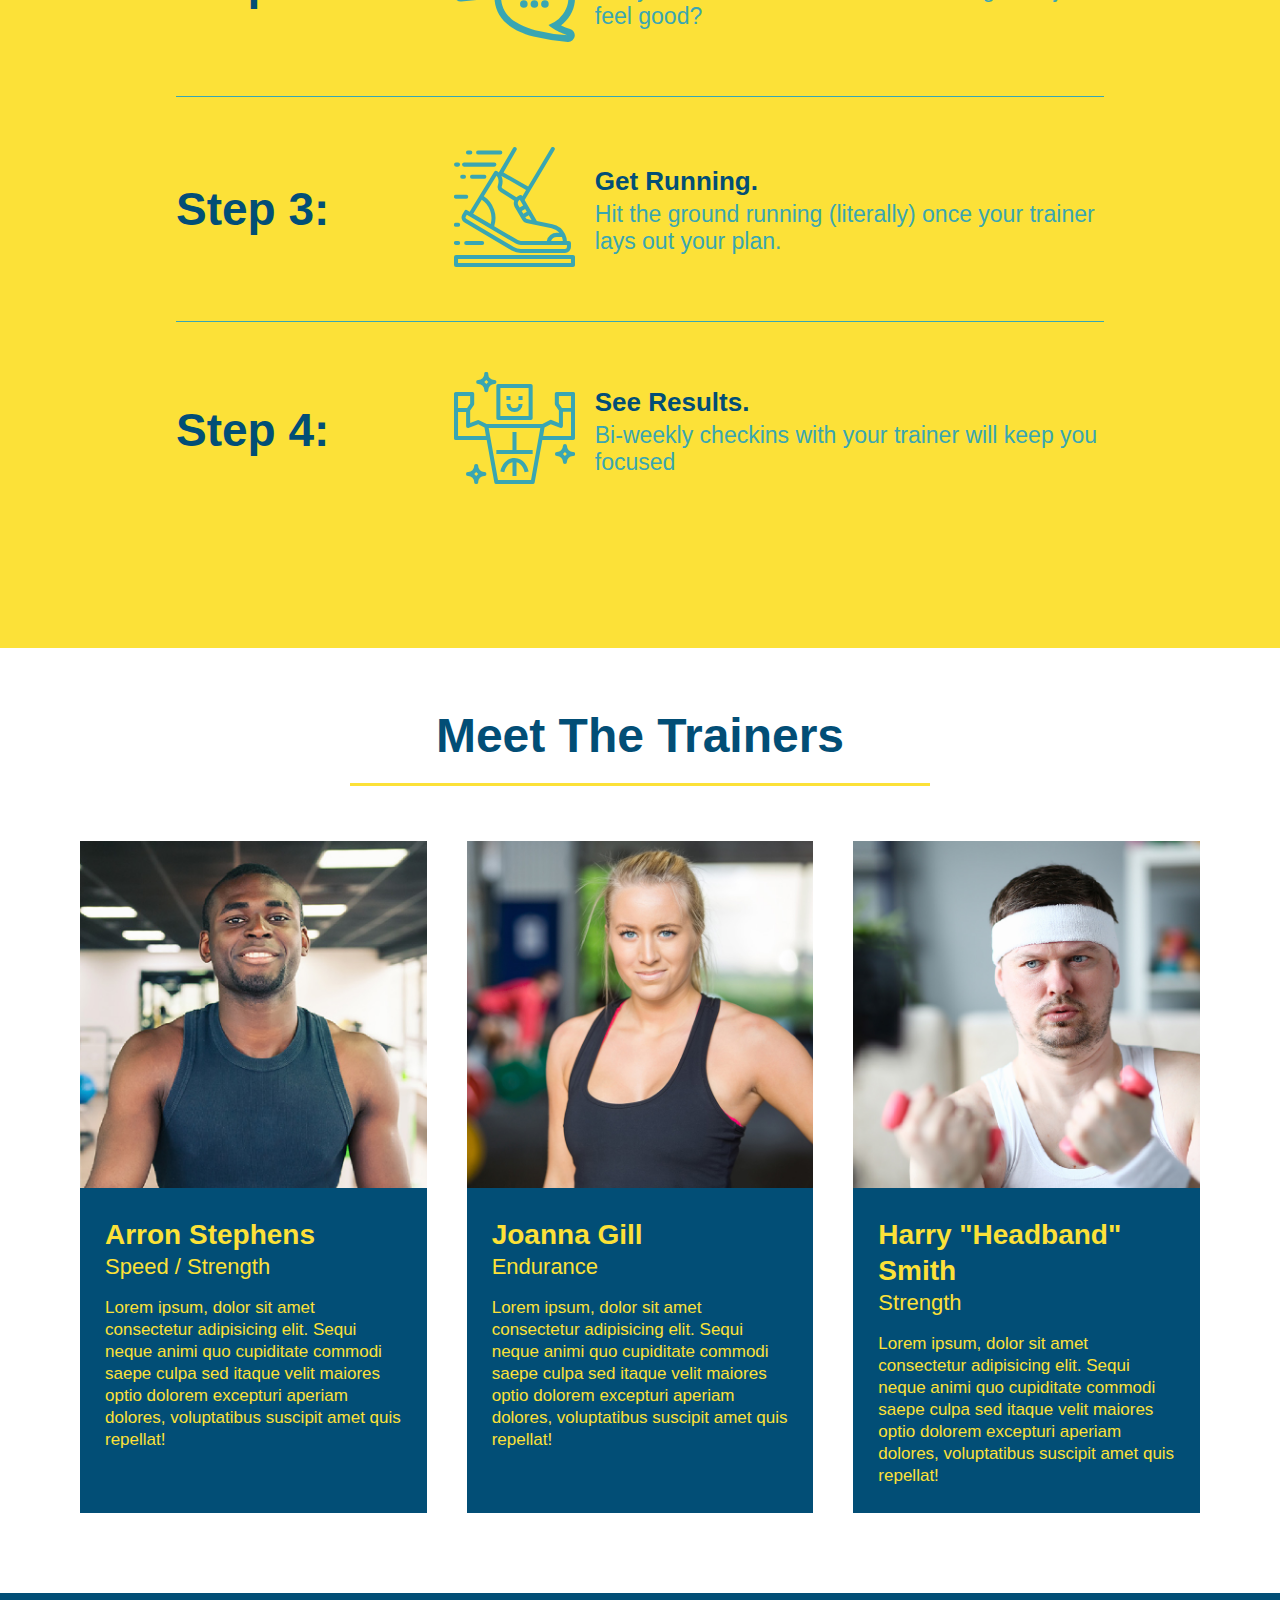
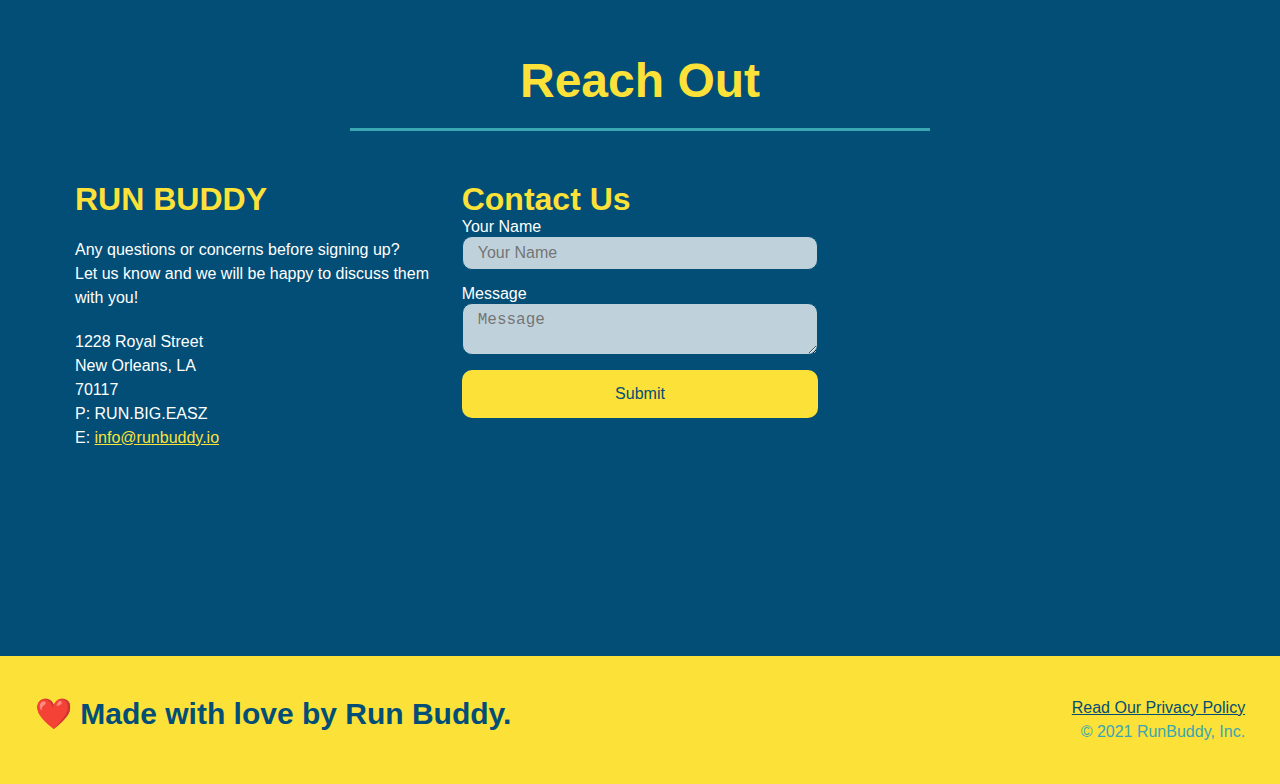
==== commit adee9b0f: "css to recreate radio and checkbox" ====
--- a/index.html
+++ b/index.html
@@ -61,16 +61,22 @@
                 <input type="tel" placeholder="Phone Number" name="phone" id="phone" class="form-input"/>
                 <p>
                     Have you worked out with a trainer before?
+                    <span class="radio-wrapper">
                     <input type="radio" name="trainer-confirm" id="trainer-yes"/>
                     <label for="trainer-yes">YES</label>
+                    </span>
+                    <span class="radio-wrapper">
                     <input type="radio" name="trainer-confirm" id="trainer-no"/>
                     <label for="trainer-no">NO</label>
+                </span>
                 </p>
                 <p>
+                    <span class="checkbox-wrapper">
+                    <input type="checkbox" name="age-confirm" id="checkbox"/>
                     <label for="checkbox">
                         I acknowledge that I am at least 18 years of age.
                     </label>
-                    <input type="checkbox" name="age-confirm" id="checkbox"/>
+                </span>
                 </p>
                 <button type="submit">
                     Let's get running!
--- a/assets/css/styles.css
+++ b/assets/css/styles.css
@@ -46,10 +46,11 @@
       flex-wrap: wrap;
       justify-content: space-between;
       padding: 1.25rem 1.82rem;
-      position: -webkit-sticky;
+      /* position: -webkit-sticky; */
       position: sticky;
       text-shadow: 0 0 .625rem rgba(0,0,0,0.5);
       top: 0;
+      z-index: 9;
   }
 
   header h1 {
@@ -128,7 +129,7 @@
     color: #024e76;
     margin: 3.5%;
     padding: 1.25rem;
-    width: 40%;
+    width: 45%;
 }
 
 .hero-form h3 {
@@ -170,6 +171,66 @@
     font-size: 1rem;
     float: right;
 }
+
+.checkbox-wrapper input, .radio-wrapper input {
+    opacity: 0;
+  }
+
+  .checkbox-wrapper label, .radio-wrapper label {
+      left: .625rem;
+      line-height: 1.6;
+      margin: .625rem;
+      position: relative;
+  }
+
+  .checkbox-wrapper label::before, .radio-wrapper label::before {
+      background: rgba(255,255,255, 0.75);
+      border: 1px solid 024e76;
+      content: "";
+      height: 1.25rem;
+      left: -1.875rem;
+      position: absolute;
+      top: -.25rem;
+      width: 1.25rem;
+  }
+
+  .radio-wrapper label::before {
+      border-radius: 50%;
+  }
+
+  .radio-wrapper label::after {
+      background: #024e76;
+      background-image: radial-gradient(circle, #39a6b2, #024e76);
+      border-radius: 50%;
+      content: "";
+      height: 1.25rem;
+      left: -1.8125rem;
+      position: absolute;
+      top: -.1875;
+      width: 1.25rem;
+  }
+
+  .checkbox-wrapper label::after {
+      border-bottom: 2px solid #024e76;
+      border-left: 2px solid #024e76;
+      content: "";
+      height: .375rem;
+      left: -1.625rem;
+      position: absolute;
+      top: .0625rem;
+      transform: rotate(-58deg);
+      width: .875rem;
+  }
+
+  .checkbox-wrapper input + label::after, 
+  .radio-wrapper input + label::after {
+    content: none;
+  }
+  
+  .checkbox-wrapper input:checked + label::after, 
+  .radio-wrapper input:checked + label::after {
+    content: "";
+  }
 
 .hero-form button:hover {
     background-color: #39a6b2;
